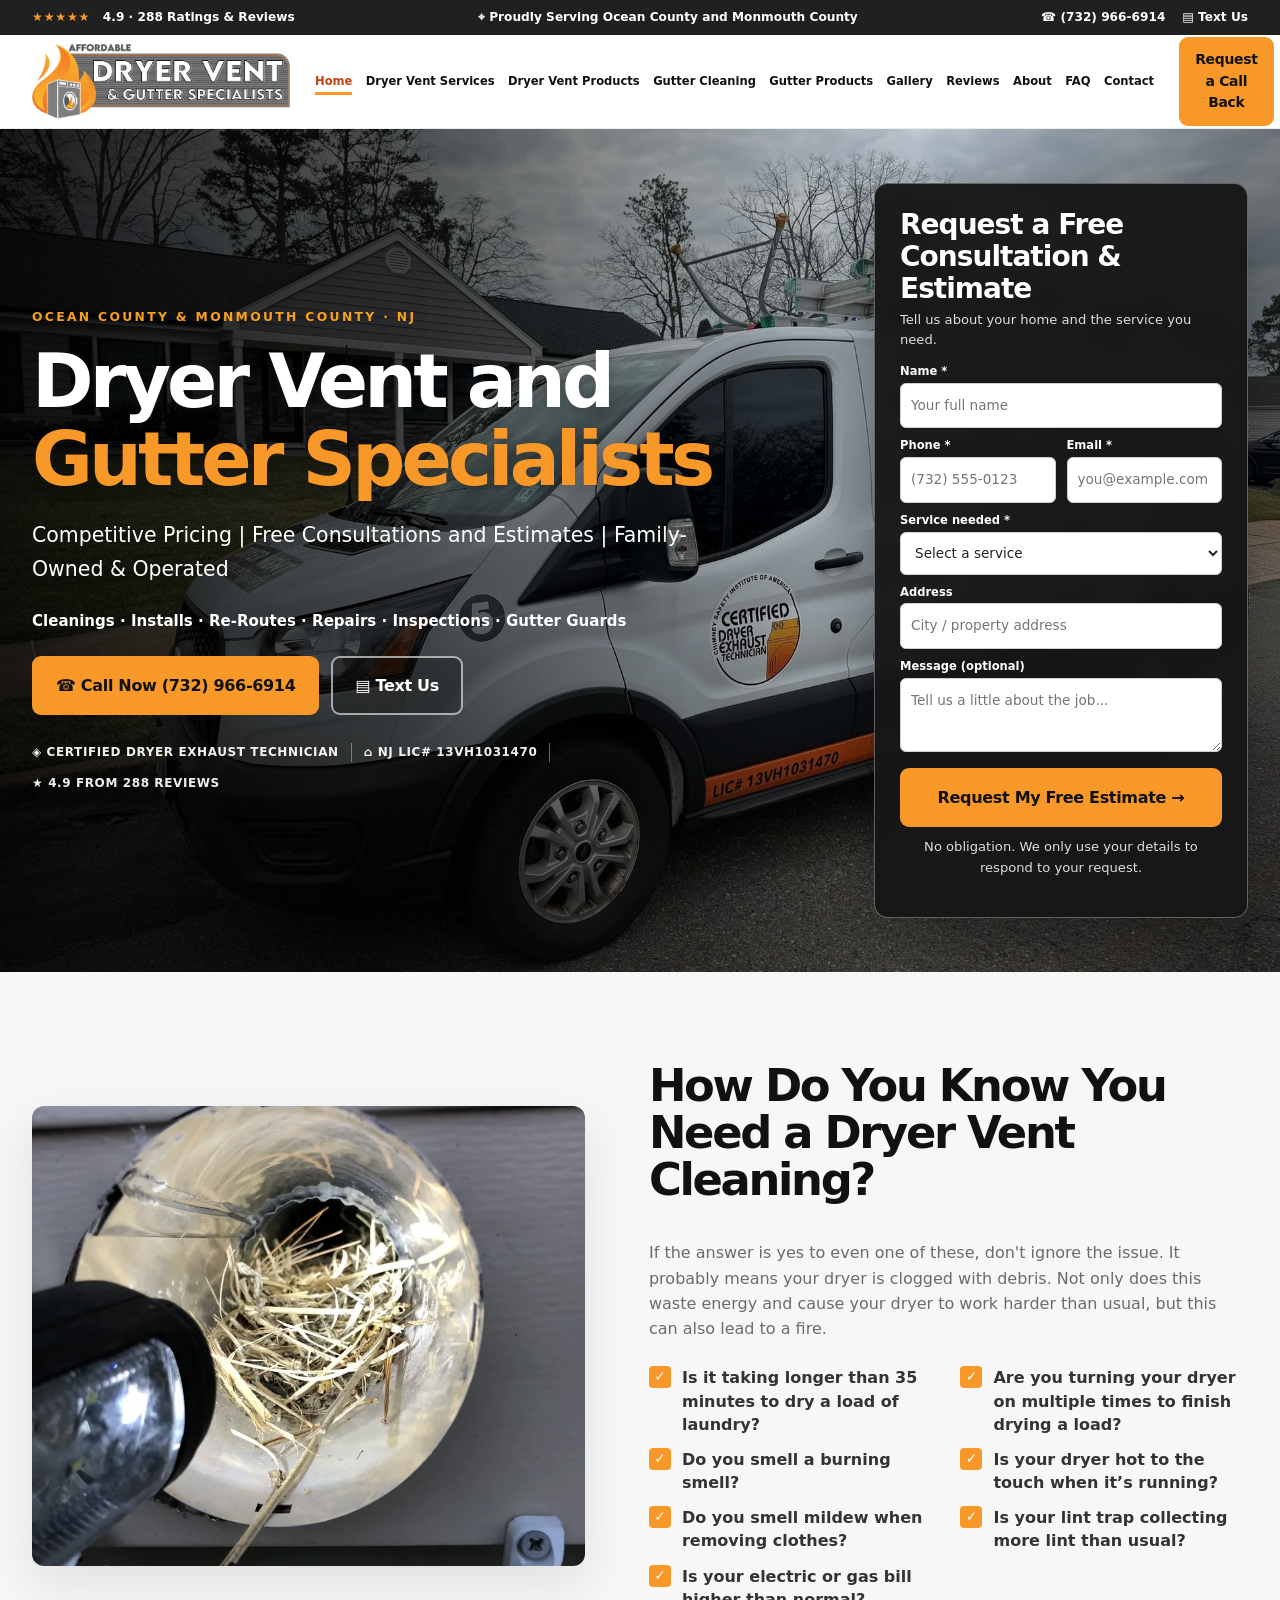
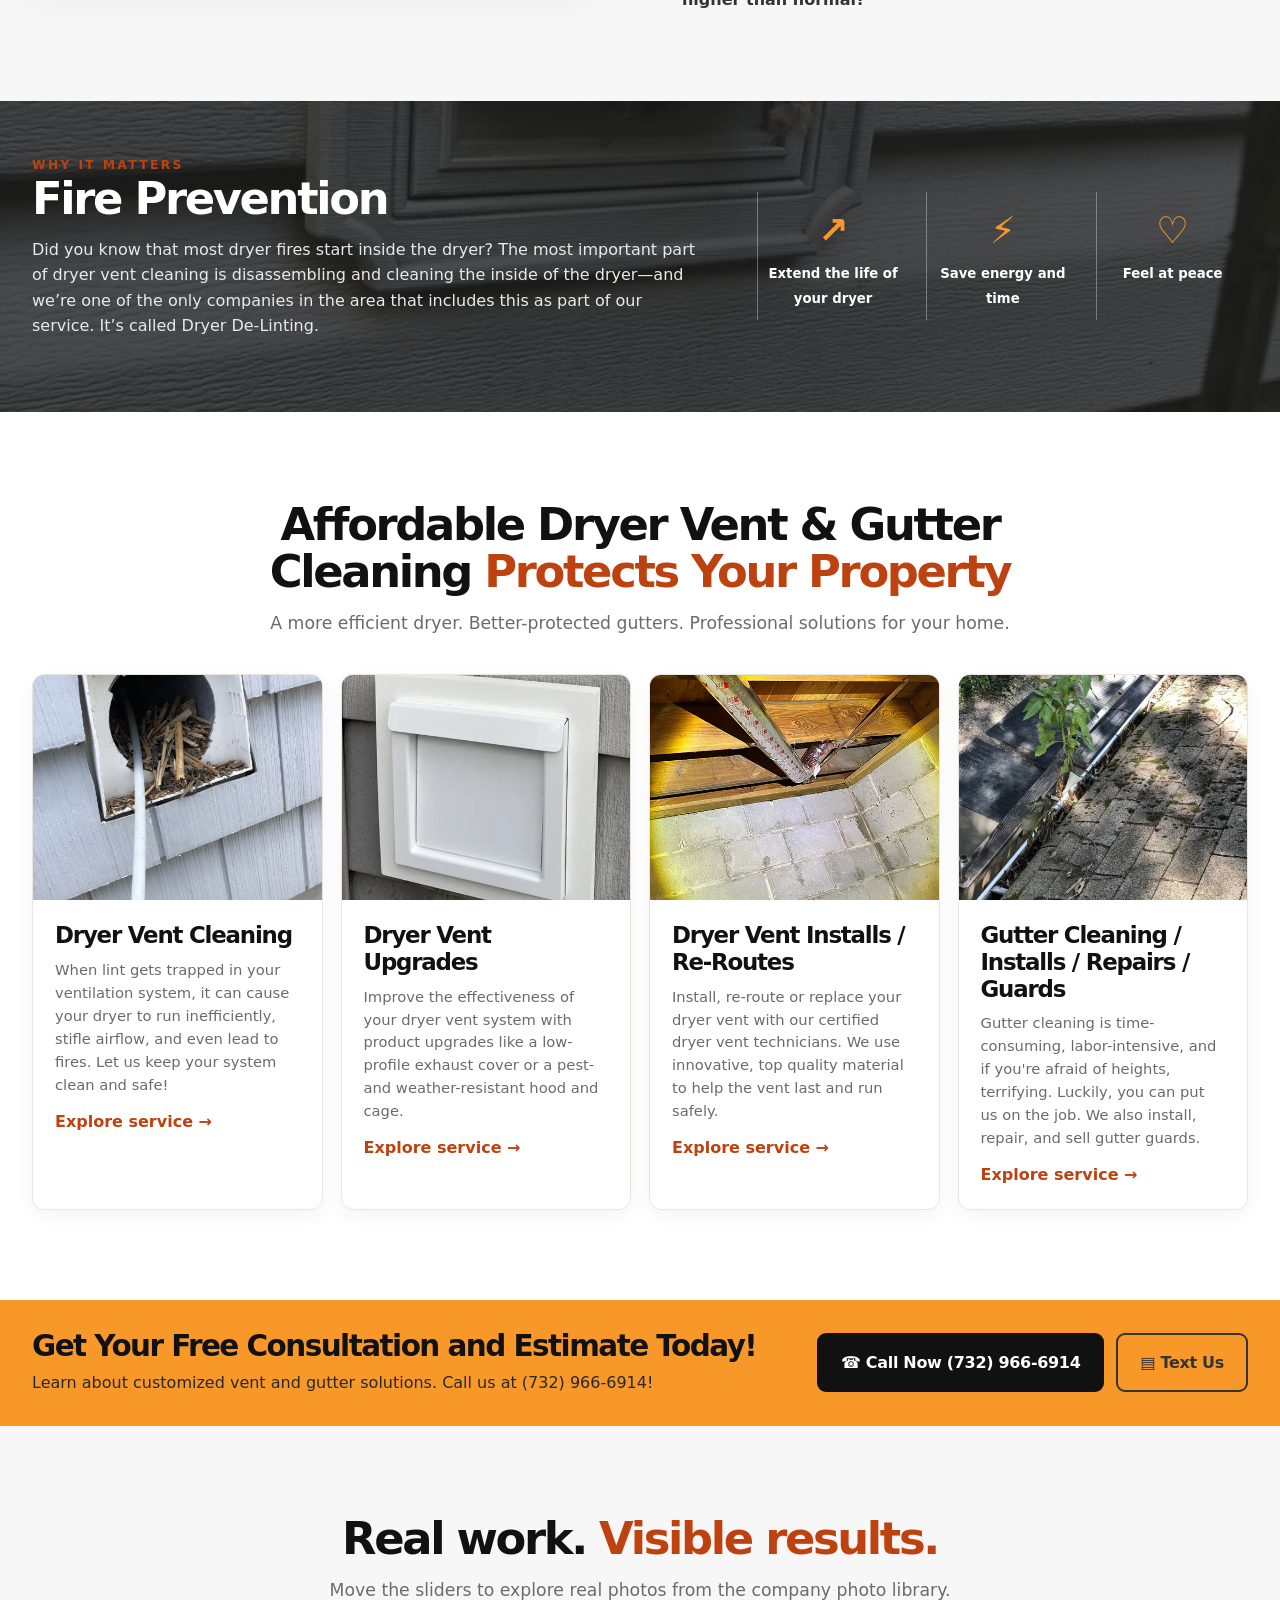
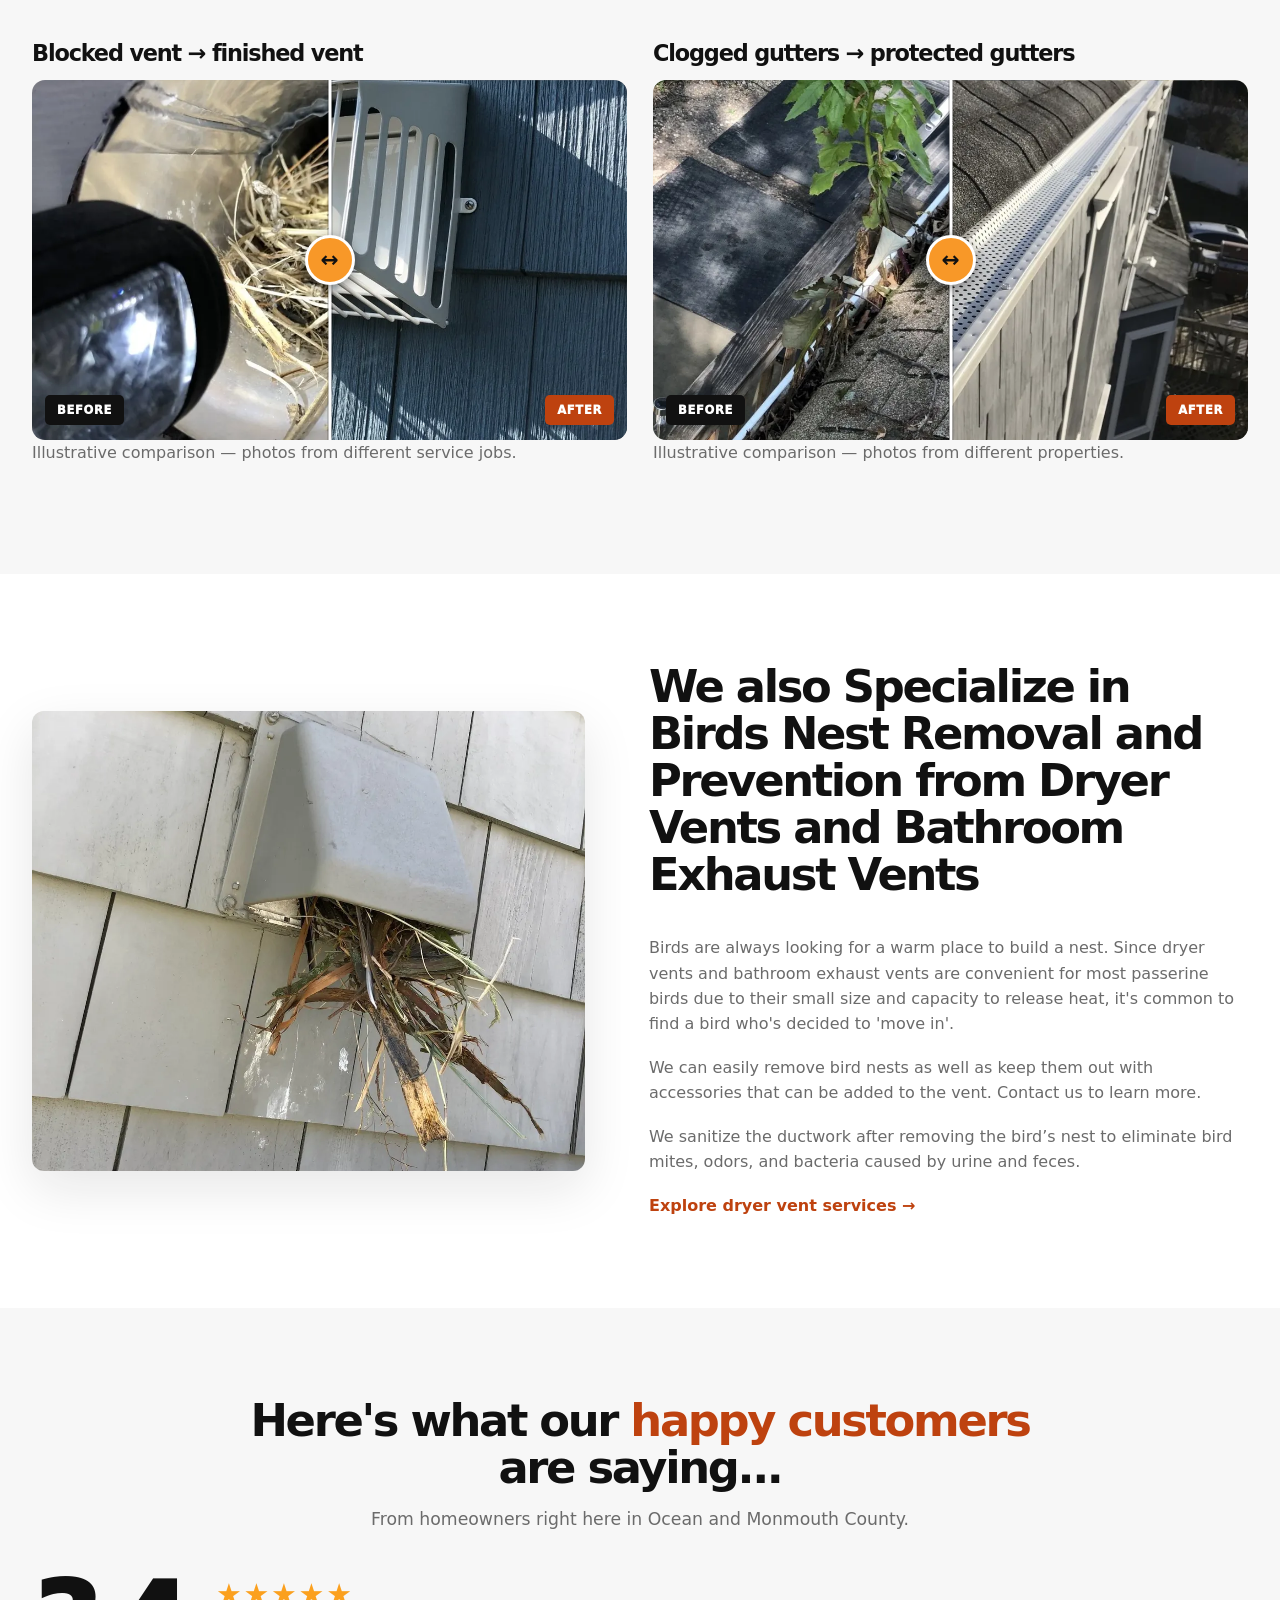
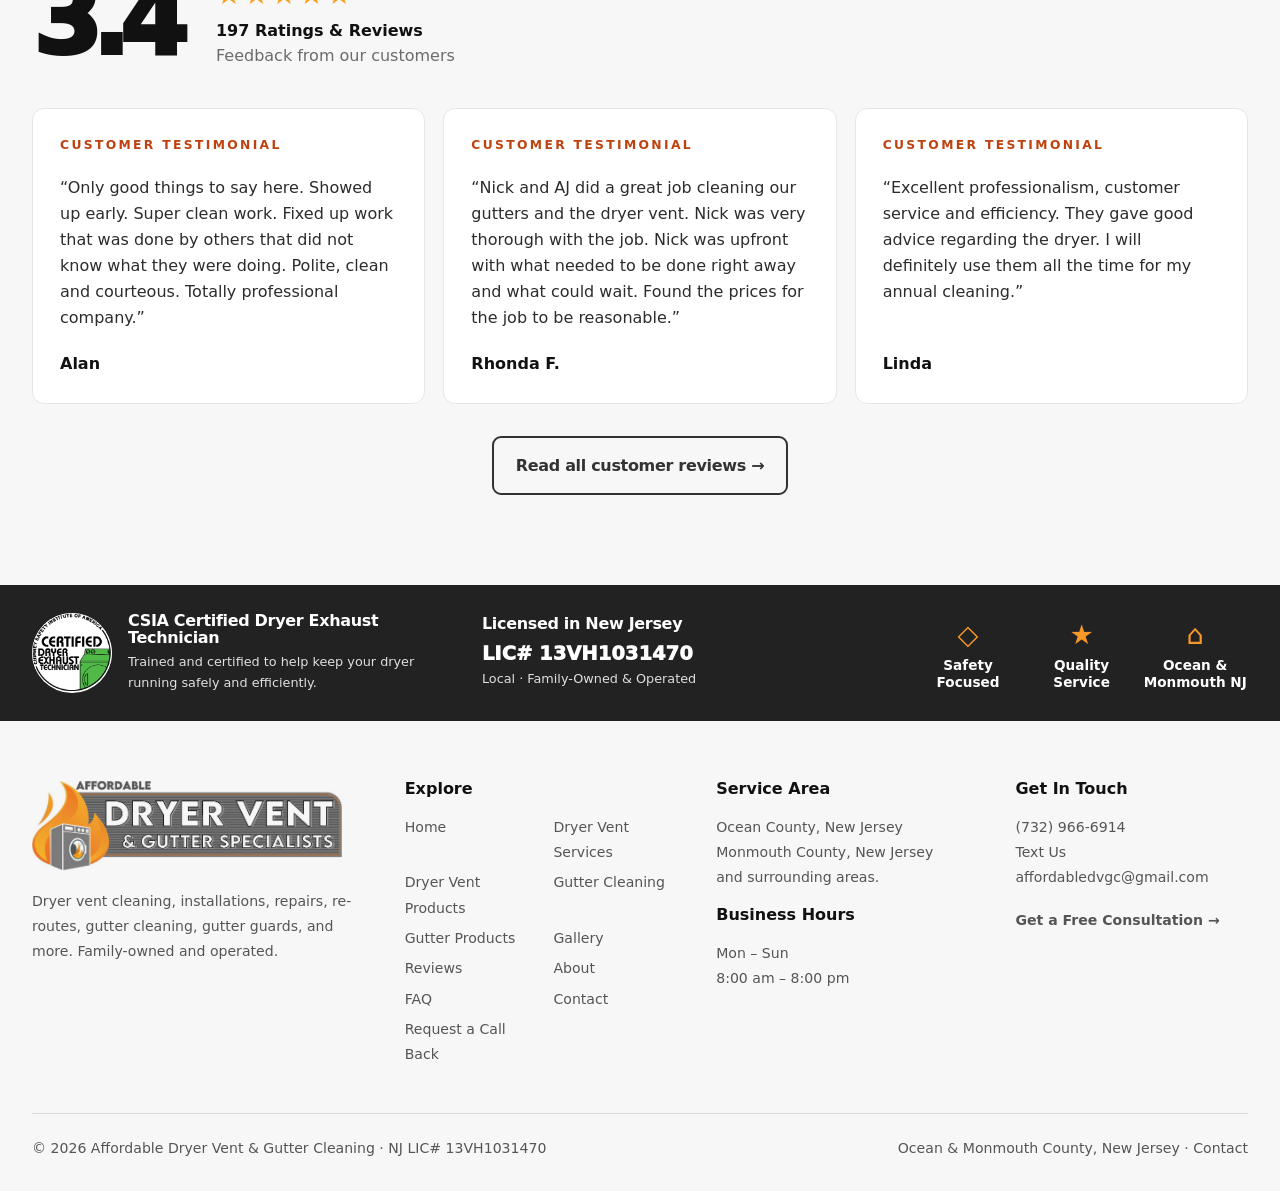
==== index.html @ 368c5426 "Preview site (noindex)" ====
<!doctype html><html lang="en"><head>
<meta name="robots" content="noindex, nofollow"><meta charset="utf-8"><meta name="viewport" content="width=device-width, initial-scale=1"><title>Dryer Vent Cleaning Toms River. Affordable Dryer Vent &amp; Gutter Cleaning</title><meta name="description" content="Dryer Vent Cleaning near Manahawkin. Affordable Dryer Vent Cleaning in Barnegat NJ. Dryer Cleaning in Toms River NJ. Clean my Dryer Vent in Freehold. Dryer vent and gutter installation and cleaning. Fire and water risk reduction. Emergencies. Call for a free consult and estimate or use our online form."><link rel="canonical" href="https://www.affordabledvgc.com/"><meta property="og:type" content="website"><meta property="og:title" content="Dryer Vent Cleaning Toms River. Affordable Dryer Vent &amp; Gutter Cleaning"><meta property="og:description" content="Dryer Vent Cleaning near Manahawkin. Affordable Dryer Vent Cleaning in Barnegat NJ. Dryer Cleaning in Toms River NJ. Clean my Dryer Vent in Freehold. Dryer vent and gutter installation and cleaning. Fire and water risk reduction. Emergencies. Call for a free consult and estimate or use our online form."><meta property="og:url" content="https://www.affordabledvgc.com/"><meta property="og:image" content="https://www.affordabledvgc.com/images/van-new-wrap-home-hero.webp"><meta name="twitter:card" content="summary_large_image"><meta name="google-site-verification" content="2fdBZTnhOkYaPpAkXMheePTxEm8ZKxqfasDOxdawYn4"><script type="application/ld+json">{"@context":"https://schema.org","@type":"LocalBusiness","@id":"https://www.affordabledvgc.com/#business","name":"Affordable Dryer Vent & Gutter Cleaning","url":"https://www.affordabledvgc.com/","image":"https://www.affordabledvgc.com/images/van-new-wrap-home-hero.webp","telephone":"+1-732-966-6914","email":"affordabledvgc@gmail.com","priceRange":"Call for an estimate","areaServed":[{"@type":"AdministrativeArea","name":"Ocean County, New Jersey"},{"@type":"AdministrativeArea","name":"Monmouth County, New Jersey"}],"address":{"@type":"PostalAddress","addressRegion":"NJ","addressCountry":"US"},"openingHoursSpecification":[{"@type":"OpeningHoursSpecification","dayOfWeek":["Monday","Tuesday","Wednesday","Thursday","Friday","Saturday","Sunday"],"opens":"08:00","closes":"20:00"}],"aggregateRating":{"@type":"AggregateRating","ratingValue":"4.9","reviewCount":"288","bestRating":"5"},"hasCredential":{"@type":"EducationalOccupationalCredential","credentialCategory":"CSIA Certified Dryer Exhaust Technician"},"identifier":"NJ LIC# 13VH1031470"}</script><link rel="icon" href="images/favicon.ico"><link rel="stylesheet" href="assets/site.css"><script src="assets/site.js" defer></script></head><body><a class="skip" href="#main">Skip to main content</a><div class="topbar"><div class="wrap topbar-inner"><div><span class="stars" aria-hidden="true">★★★★★</span> &nbsp; 4.9 <span> · </span> 288 Ratings & Reviews</div><div class="top-area">⌖ Proudly Serving Ocean County and Monmouth County</div><div><a href="tel:+17329666914">☎ (732) 966-6914</a> &nbsp;&nbsp; <a href="sms:+17329666914">▤ Text Us</a></div></div></div><header class="header"><div class="wrap header-inner"><a class="brand" data-slug="/" href="index.html" aria-label="Affordable Dryer Vent and Gutter Specialists home"><img class="" src="images/logo.jpg" alt="Affordable Dryer Vent and Gutter Specialists logo" loading="eager" decoding="async" style="object-position:center"></a><button class="menu-toggle" aria-label="Open navigation" aria-controls="main-navigation" aria-expanded="false">☰</button><nav class="nav" id="main-navigation" aria-label="Main navigation"><a data-slug="/" href="index.html" aria-current="page">Home</a><a data-slug="/dryer-vent-services" href="dryer-vent-services/index.html">Dryer Vent Services</a><a data-slug="/dryer-vent-products" href="dryer-vent-products/index.html">Dryer Vent Products</a><a data-slug="/gutter-cleaning" href="gutter-cleaning/index.html">Gutter Cleaning</a><a data-slug="/gutter-products" href="gutter-products/index.html">Gutter Products</a><a data-slug="/gallery" href="gallery/index.html">Gallery</a><a data-slug="/reviews" href="reviews/index.html">Reviews</a><a data-slug="/about" href="about/index.html">About</a><a data-slug="/frequently-asked-questions" href="frequently-asked-questions/index.html">FAQ</a><a data-slug="/contact" href="contact/index.html">Contact</a></nav><div class="header-action"><a class="btn btn-primary btn-sm" data-slug="/request-callback-form" href="request-callback-form/index.html">Request a Call Back</a></div></div></header><main id="main"><section class="hero"><img class="hero-image" src="images/van-new-wrap-home-hero.webp" alt="Dryer Vent and Gutter Specialists — Affordable Dryer Vent and Gutter Specialists" loading="eager" decoding="async" style="object-position:center 57%"><div class="wrap hero-inner "><div class="hero-copy"><div class="eyebrow">Ocean County &amp; Monmouth County · NJ</div><h1>Dryer Vent and <span class="orange">Gutter Specialists</span></h1><p class="lead">Competitive Pricing | Free Consultations and Estimates | Family-Owned &amp; Operated</p><p class=hero-kicker>Cleanings · Installs · Re-Routes · Repairs · Inspections · Gutter Guards</p><div class="cta-row"><a class="btn btn-primary" href="tel:+17329666914" aria-label="Call Affordable Dryer Vent and Gutter Specialists at 732 966 6914">☎ Call Now (732) 966-6914</a><a class="btn btn-outline" href="sms:+17329666914" aria-label="Text Affordable Dryer Vent and Gutter Specialists">▤ Text Us</a></div><div class="hero-credential"><span>◈ Certified Dryer Exhaust Technician</span><span>⌂ NJ LIC# 13VH1031470</span><span>★ 4.9 from 288 reviews</span></div></div><form class="quote" data-lead-form name="lead-home" method="POST" data-netlify="true" netlify-honeypot="bot-field" action="/thank-you"><h2>Request a Free Consultation &amp; Estimate</h2><p>Tell us about your home and the service you need.</p><input type="hidden" name="form-name" value="lead-home"><p style="display:none"><label>Leave this field blank: <input name="bot-field"></label></p><div class="formgrid"><div class="field full"><label for="home-name">Name *</label><input id="home-name" name="name" type="text" placeholder="Your full name" autocomplete="name" required></div><div class="field "><label for="home-phone">Phone *</label><input id="home-phone" name="phone" type="tel" placeholder="(732) 555-0123" autocomplete="tel" required></div><div class="field "><label for="home-email">Email *</label><input id="home-email" name="email" type="email" placeholder="you@example.com" autocomplete="email" required></div><div class="field full"><label for="home-service">Service needed *</label><select required id="home-service" name="service"><option value="">Select a service</option><option value="Dryer Vent Services">Dryer Vent Services</option><option value="Dryer Vent Products">Dryer Vent Products</option><option value="Gutter Services">Gutter Services</option><option value="Gutter Products">Gutter Products</option><option value="Other">Other</option></select></div><div class="field full"><label for="home-address">Address</label><input id="home-address" name="address" type="text" placeholder="City / property address" autocomplete="street-address"></div><div class="field full"><label for="home-message">Message (optional)</label><textarea id="home-message" name="message" placeholder="Tell us a little about the job..."></textarea></div></div><button class="btn btn-primary" data-label="Request My Free Estimate →" type="submit">Request My Free Estimate →</button><p class="form-note">No obligation. We only use your details to respond to your request.</p><div class="form-feedback" role="status" aria-live="polite"></div></form></div></section><section class="section section-alt"><div class="wrap"><div class="split photo-left"><div class="reveal"><div class="media"><img class="" src="images/Nest-in-dryer-vent_d1450_1.webp" alt="Dryer vent blocked by bird nest and lint" loading="lazy" decoding="async" style="object-position:center"></div></div><div class="copy reveal"><h2>How Do You Know You Need a Dryer Vent Cleaning?</h2><p>If the answer is yes to even one of these, don&#x27;t ignore the issue. It probably means your dryer is clogged with debris. Not only does this waste energy and cause your dryer to work harder than usual, but this can also lead to a fire.</p><ul class="check-grid"><li>Is it taking longer than 35 minutes to dry a load of laundry?</li><li>Are you turning your dryer on multiple times to finish drying a load?</li><li>Do you smell a burning smell?</li><li>Is your dryer hot to the touch when it’s running?</li><li>Do you smell mildew when removing clothes?</li><li>Is your lint trap collecting more lint than usual?</li><li>Is your electric or gas bill higher than normal?</li></ul></div></div></div></section><section class="dark-band"><img class="dark-photo" src="images/Lint-built-up-inside-dryer-housing_d1450_1.webp" alt="Lint inside dryer housing" loading="lazy" decoding="async" style="object-position:center"><div class="wrap fire-layout"><div class="reveal"><div class="eyebrow">Why it matters</div><h2>Fire Prevention</h2><p>Did you know that most dryer fires start inside the dryer? The most important part of dryer vent cleaning is disassembling and cleaning the inside of the dryer—and we’re one of the only companies in the area that includes this as part of our service. It’s called Dryer De‑Linting.</p></div><div class="benefit-chips reveal"><div><strong>↗</strong><span>Extend the life of your dryer</span></div><div><strong>⚡</strong><span>Save energy and time</span></div><div><strong>♡</strong><span>Feel at peace</span></div></div></div></section><section class="section "><div class="wrap"><div class="section-title center reveal"><h2>Affordable Dryer Vent &amp; Gutter Cleaning <span class="burnt">Protects Your Property</span></h2><p>A more efficient dryer. Better-protected gutters. Professional solutions for your home.</p></div><div class="cards "><article class="card reveal"><a class="card-photo" data-slug="/dryer-vent-services" href="dryer-vent-services/index.html" aria-label="Learn more about Dryer Vent Cleaning"><img class="" src="images/Cleaning-out-external-dryer-vent_d1450_1.webp" alt="Dryer Vent Cleaning" loading="lazy" decoding="async" style="object-position:center"></a><div class="card-body"><h3>Dryer Vent Cleaning</h3><p>When lint gets trapped in your ventilation system, it can cause your dryer to run inefficiently, stifle airflow, and even lead to fires. Let us keep your system clean and safe!</p><a class="arrow-link" data-slug="/dryer-vent-services" href="dryer-vent-services/index.html">Explore service →</a></div></article><article class="card reveal"><a class="card-photo" data-slug="/dryer-vent-products" href="dryer-vent-products/index.html" aria-label="Learn more about Dryer Vent Upgrades"><img class="" src="images/dryer-vent-upgrades-01.webp" alt="Dryer Vent Upgrades" loading="lazy" decoding="async" style="object-position:center"></a><div class="card-body"><h3>Dryer Vent Upgrades</h3><p>Improve the effectiveness of your dryer vent system with product upgrades like a low-profile exhaust cover or a pest- and weather-resistant hood and cage.</p><a class="arrow-link" data-slug="/dryer-vent-products" href="dryer-vent-products/index.html">Explore service →</a></div></article><article class="card reveal"><a class="card-photo" data-slug="/dryer-vent-services" href="dryer-vent-services/index.html" aria-label="Learn more about Dryer Vent Installs / Re-Routes"><img class="" src="images/home-dryer-vent-installs-01.webp" alt="Dryer Vent Installs / Re-Routes" loading="lazy" decoding="async" style="object-position:center"></a><div class="card-body"><h3>Dryer Vent Installs / Re-Routes</h3><p>Install, re-route or replace your dryer vent with our certified dryer vent technicians. We use innovative, top quality material to help the vent last and run safely.</p><a class="arrow-link" data-slug="/dryer-vent-services" href="dryer-vent-services/index.html">Explore service →</a></div></article><article class="card reveal"><a class="card-photo" data-slug="/gutter-cleaning" href="gutter-cleaning/index.html" aria-label="Learn more about Gutter Cleaning / Installs / Repairs / Guards"><img class="" src="images/Gutters-clogged-with-leaves_d1450_1.webp" alt="Gutter Cleaning / Installs / Repairs / Guards" loading="lazy" decoding="async" style="object-position:center"></a><div class="card-body"><h3>Gutter Cleaning / Installs / Repairs / Guards</h3><p>Gutter cleaning is time-consuming, labor-intensive, and if you&#x27;re afraid of heights, terrifying. Luckily, you can put us on the job. We also install, repair, and sell gutter guards.</p><a class="arrow-link" data-slug="/gutter-cleaning" href="gutter-cleaning/index.html">Explore service →</a></div></article></div></div></section><section class="cta-band"><div class="wrap cta-inner"><div><h2>Get Your Free Consultation and Estimate Today!</h2><p>Learn about customized vent and gutter solutions. Call us at (732) 966-6914!</p></div><div class="cta-row"><a class="btn btn-dark" href="tel:+17329666914" aria-label="Call Affordable Dryer Vent and Gutter Specialists at 732 966 6914">☎ Call Now (732) 966-6914</a><a class="btn btn-outline-dark" href="sms:+17329666914" aria-label="Text Affordable Dryer Vent and Gutter Specialists">▤ Text Us</a></div></div></section><section class="section section-alt"><div class="wrap"><div class="section-title center reveal"><h2>Real work. <span class="burnt">Visible results.</span></h2><p>Move the sliders to explore real photos from the company photo library.</p></div><div class="comparison-grid"><div class="comparison reveal"><h3>Blocked vent → finished vent</h3><div class="ba" style="--position:50%"><img class="" src="images/Nest-in-dryer-vent_d1450_1.webp" alt="Before: Blocked vent → finished vent" loading="lazy" decoding="async" style="object-position:center"><div class="ba-after"><img class="" src="images/Dryer-Vent-Clean-and-Safe_d1450_1.webp" alt="After: Blocked vent → finished vent" loading="lazy" decoding="async" style="object-position:center"></div><div class="ba-line"></div><div class="ba-handle">↔</div><span class="ba-label before">BEFORE</span><span class="ba-label after">AFTER</span><input type="range" aria-label="Drag to compare before and after photographs for Blocked vent → finished vent" min="0" max="100" value="50" step="1"></div><p>Illustrative comparison — photos from different service jobs.</p></div><div class="comparison reveal"><h3>Clogged gutters → protected gutters</h3><div class="ba" style="--position:50%"><img class="" src="images/Gutters-clogged-with-leaves_d1450_1.webp" alt="Before: Clogged gutters → protected gutters" loading="lazy" decoding="async" style="object-position:center"><div class="ba-after"><img class="" src="images/gutter-covers-installed_d1450_1.webp" alt="After: Clogged gutters → protected gutters" loading="lazy" decoding="async" style="object-position:center"></div><div class="ba-line"></div><div class="ba-handle">↔</div><span class="ba-label before">BEFORE</span><span class="ba-label after">AFTER</span><input type="range" aria-label="Drag to compare before and after photographs for Clogged gutters → protected gutters" min="0" max="100" value="50" step="1"></div><p>Illustrative comparison — photos from different properties.</p></div></div></div></section><section class="section "><div class="wrap"><div class="split photo-left"><div class="reveal"><div class="media"><img class="" src="images/birds.webp" alt="Bird nest sticking out of dryer vent" loading="lazy" decoding="async" style="object-position:center"></div></div><div class="copy reveal"><h2>We also Specialize in Birds Nest Removal and Prevention from Dryer Vents and Bathroom Exhaust Vents</h2><p>Birds are always looking for a warm place to build a nest. Since dryer vents and bathroom exhaust vents are convenient for most passerine birds due to their small size and capacity to release heat, it&#x27;s common to find a bird who&#x27;s decided to &#x27;move in&#x27;.</p><p>We can easily remove bird nests as well as keep them out with accessories that can be added to the vent. Contact us to learn more.</p><p>We sanitize the ductwork after removing the bird’s nest to eliminate bird mites, odors, and bacteria caused by urine and feces.</p><a class="text-link" data-slug="/dryer-vent-services" href="dryer-vent-services/index.html">Explore dryer vent services →</a></div></div></div></section><section class="section section-alt"><div class="wrap"><div class="section-title center reveal"><h2>Here&#x27;s what our <span class="burnt">happy customers</span> are saying...</h2><p>From homeowners right here in Ocean and Monmouth County.</p></div><div class="review-intro"><div class="review-score" data-count="4.9">4.9</div><div><div class="stars" style="font-size:1.8rem">★★★★★</div><strong><span data-count="288">288</span> Ratings & Reviews</strong><p>Feedback from our customers</p></div></div><div class="review-grid"><article class="review-card reveal"><div class="eyebrow">Customer testimonial</div><blockquote>“Only good things to say here. Showed up early. Super clean work. Fixed up work that was done by others that did not know what they were doing. Polite, clean and courteous. Totally professional company.”</blockquote><footer>Alan</footer></article><article class="review-card reveal"><div class="eyebrow">Customer testimonial</div><blockquote>“Nick and AJ did a great job cleaning our gutters and the dryer vent. Nick was very thorough with the job. Nick was upfront with what needed to be done right away and what could wait. Found the prices for the job to be reasonable.”</blockquote><footer>Rhonda F.</footer></article><article class="review-card reveal"><div class="eyebrow">Customer testimonial</div><blockquote>“Excellent professionalism, customer service and efficiency. They gave good advice regarding the dryer. I will definitely use them all the time for my annual cleaning.”</blockquote><footer>Linda</footer></article></div><div style="text-align:center;margin-top:32px"><a class="btn btn-outline-dark" data-slug="/reviews" href="reviews/index.html">Read all customer reviews →</a></div></div></section></main><section class="credentials"><div class="wrap credential-inner"><div class="credential-badge"><img class="" src="images/logo-certified-badge.png" alt="CSIA Certified Dryer Exhaust Technician badge" loading="lazy" decoding="async" style="object-position:center"><div><h3>CSIA Certified Dryer Exhaust Technician</h3><p>Trained and certified to help keep your dryer running safely and efficiently.</p></div></div><div><h3>Licensed in New Jersey</h3><div class="license">LIC# 13VH1031470</div><p>Local · Family-Owned & Operated</p></div><div class="trust-trio"><div><span>◇</span><strong>Safety<br>Focused</strong></div><div><span>★</span><strong>Quality<br>Service</strong></div><div><span>⌂</span><strong>Ocean &<br>Monmouth NJ</strong></div></div></div></section><footer class="footer"><div class="wrap"><div class="footer-grid"><div><a data-slug="/" href="index.html"><img class="footer-logo" src="images/logo.jpg" alt="Affordable Dryer Vent and Gutter Specialists logo" loading="lazy" decoding="async" style="object-position:center"></a><p>Dryer vent cleaning, installations, repairs, re-routes, gutter cleaning, gutter guards, and more. Family-owned and operated.</p></div><div><h3>Explore</h3><div class="footer-links"><a class="" data-slug="/" href="index.html">Home</a><a class="" data-slug="/dryer-vent-services" href="dryer-vent-services/index.html">Dryer Vent Services</a><a class="" data-slug="/dryer-vent-products" href="dryer-vent-products/index.html">Dryer Vent Products</a><a class="" data-slug="/gutter-cleaning" href="gutter-cleaning/index.html">Gutter Cleaning</a><a class="" data-slug="/gutter-products" href="gutter-products/index.html">Gutter Products</a><a class="" data-slug="/gallery" href="gallery/index.html">Gallery</a><a class="" data-slug="/reviews" href="reviews/index.html">Reviews</a><a class="" data-slug="/about" href="about/index.html">About</a><a class="" data-slug="/frequently-asked-questions" href="frequently-asked-questions/index.html">FAQ</a><a class="" data-slug="/contact" href="contact/index.html">Contact</a><a class="" data-slug="/request-callback-form" href="request-callback-form/index.html">Request a Call Back</a></div></div><div><h3>Service Area</h3><p>Ocean County, New Jersey<br>Monmouth County, New Jersey<br>and surrounding areas.</p><h3>Business Hours</h3><p>Mon – Sun<br>8:00 am – 8:00 pm</p></div><div><h3>Get In Touch</h3><p><a href="tel:+17329666914">(732) 966-6914</a><br><a href="sms:+17329666914">Text Us</a><br><a href="mailto:affordabledvgc@gmail.com">affordabledvgc@gmail.com</a></p><a class="text-link" data-slug="/request-callback-form" href="request-callback-form/index.html">Get a Free Consultation →</a></div></div><div class="footer-bottom"><p>© 2026 Affordable Dryer Vent & Gutter Cleaning · NJ LIC# 13VH1031470</p><p>Ocean & Monmouth County, New Jersey · <a class="" data-slug="/contact" href="contact/index.html">Contact</a></p></div></div></footer></body></html>
---- assets/site.css ----
:root{--orange:#F89828;--amber:#FBA01E;--burnt:#BE420F;--ink:#111111;--charcoal:#333333;--steel:#6B6B6B;--white:#fff;--paper:#F7F7F7;--line:#e9e6e2;--content:1260px;--radius:14px;--shadow:0 18px 52px rgba(17,17,17,.10)}
*{box-sizing:border-box}html{scroll-behavior:smooth}body{margin:0;color:var(--ink);background:white;font:16px/1.58 system-ui,-apple-system,'Segoe UI',Arial,sans-serif;-webkit-font-smoothing:antialiased}img{display:block;max-width:100%;height:auto}a{color:inherit;text-decoration:none}button,input,textarea,select{font:inherit}button{cursor:pointer}button:focus-visible,a:focus-visible,input:focus-visible,select:focus-visible,textarea:focus-visible,summary:focus-visible{outline:3px solid var(--orange);outline-offset:3px}::selection{background:var(--orange);color:#111}.wrap{width:min(calc(100% - 64px),var(--content));margin-inline:auto}.eyebrow{text-transform:uppercase;letter-spacing:.19em;font-weight:900;font-size:.77rem;color:var(--burnt)}.orange{color:var(--orange)}.burnt{color:var(--burnt)}h1,h2,h3,h4,p{margin-top:0}h1,h2,h3,h4{font-weight:900;letter-spacing:-.052em;line-height:1.05}h1{font-size:clamp(3.1rem,5.8vw,6.1rem)}h2{font-size:clamp(2rem,3.5vw,3.75rem)}h3{font-size:clamp(1.25rem,1.75vw,1.7rem)}p{margin-bottom:1.15em;color:var(--steel)}.lead{font-size:clamp(1.05rem,1.65vw,1.28rem);line-height:1.65}.btn{display:inline-flex;align-items:center;justify-content:center;gap:10px;border-radius:9px;border:2px solid transparent;font-weight:900;font-size:1rem;letter-spacing:-.02em;padding:15px 22px;min-height:54px;transition:transform .2s,box-shadow .2s,background-color .2s,color .2s;white-space:normal;text-align:center}.btn:hover{transform:translateY(-3px);box-shadow:0 12px 28px #1114}.btn-primary{background:var(--orange);color:var(--ink)}.btn-primary:hover{background:var(--amber)}.btn-light{background:white;color:var(--ink)}.btn-dark{background:var(--ink);color:white}.btn-outline{color:white;border-color:#fff9;background:#1115}.btn-outline:hover{background:white;color:var(--ink)}.btn-outline-dark{border-color:var(--charcoal);background:transparent;color:var(--charcoal)}.btn-sm{font-size:.87rem;min-height:42px;padding:10px 14px}.cta-row{display:flex;align-items:center;flex-wrap:wrap;gap:12px}.text-link{display:inline-flex;align-items:center;gap:9px;color:var(--burnt);font-weight:900}.text-link:hover{text-decoration:underline}.stars{color:var(--amber);letter-spacing:.06em}.topbar{background:#202020;color:white;font-size:.76rem;font-weight:750}.topbar-inner{min-height:35px;display:flex;align-items:center;justify-content:space-between;gap:16px}.topbar a:hover{color:var(--orange)}.topbar span[aria-hidden]{color:var(--orange)}.header{position:static!important;top:auto!important;background:#fff;z-index:1;border-bottom:1px solid #ececec}.header-inner{min-height:93px;display:flex;align-items:center;gap:25px}.brand{width:258px;flex:0 0 258px;display:block}.brand img{width:100%;object-fit:contain}.nav{display:flex;flex:1;align-items:center;gap:clamp(8px,1.05vw,20px);justify-content:flex-end}.nav a{font-weight:800;font-size:clamp(.72rem,.83vw,.86rem);line-height:1.24;padding:12px 0;position:relative;white-space:nowrap}.nav a:hover,.nav a[aria-current="page"]{color:var(--burnt)}.nav a[aria-current="page"]:after{content:'';position:absolute;height:3px;left:0;right:0;bottom:6px;background:var(--orange)}.menu-toggle{display:none;border:1px solid var(--line);background:#fff;border-radius:8px;min-width:46px;min-height:46px;font-size:1.5rem}.header-action{margin-left:auto}.hero{position:relative;overflow:hidden;background:#181818;color:#fff;min-height:600px;display:flex;align-items:stretch}.hero-image,.dark-photo{position:absolute;inset:0;width:100%;height:100%;object-fit:cover;object-position:center center;z-index:0;animation:kenburns 25s ease-in-out infinite alternate}.hero:after{content:'';pointer-events:none;position:absolute;inset:0;background:linear-gradient(91deg,rgba(0,0,0,.87),rgba(0,0,0,.65) 33%,rgba(0,0,0,.12) 71%,rgba(0,0,0,.48)),linear-gradient(0deg,#1116,transparent 42%)}@keyframes kenburns{from{transform:scale(1)}to{transform:scale(1.065)}}.hero-inner{position:relative;z-index:1;display:grid;grid-template-columns:minmax(0,1fr) minmax(320px,374px);gap:clamp(30px,4vw,62px);align-items:center;min-height:600px;padding-block:54px}.hero-inner.no-form{grid-template-columns:1fr}.hero-copy{max-width:710px}.hero .eyebrow{color:var(--amber)}.hero h1{max-width:770px;margin:16px 0 20px;text-wrap:balance;text-shadow:0 3px 14px #1115}.hero-copy .lead,.hero-copy p{color:#fff}.hero-kicker{font-size:.94rem;font-weight:800;margin-bottom:22px;color:#fff}.hero-credential{display:flex;align-items:center;gap:12px;margin-top:28px;font-size:.75rem;letter-spacing:.05em;font-weight:850;text-transform:uppercase;opacity:.94;flex-wrap:wrap}.hero-credential span{padding-right:12px;border-right:1px solid #fff6}.hero-credential span:last-child{border:0}.mini-star{font-size:.9rem}.quote{background:rgba(22,22,22,.96);padding:25px;border:1px solid #ffffff52;border-radius:14px;box-shadow:0 25px 70px #0007;color:white;backdrop-filter:blur(8px)}.quote h2{font-size:1.75rem;margin:0 0 5px;line-height:1.14;letter-spacing:-.035em}.quote p{color:#dedede;font-size:.82rem;margin-bottom:14px}.formgrid{display:grid;grid-template-columns:1fr 1fr;gap:11px}.field{display:flex;flex-direction:column;gap:4px}.field.full{grid-column:1/-1}.field label{font-size:.72rem;line-height:1.2;font-weight:780;color:inherit}.field input,.field textarea,.field select{width:100%;border:1px solid #cfcfcf;background:white;border-radius:6px;padding:11px 10px;color:#222;min-height:43px;font-size:.85rem}.field textarea{min-height:74px;resize:vertical}.quote .btn{width:100%;margin-top:16px}.form-note{font-size:.69rem;text-align:center;color:#bbb;margin:10px 0 0}.form-feedback{color:#fff;font-size:.82rem;padding-top:10px}.form-feedback:empty{display:none}.form-feedback a{color:var(--orange);text-decoration:underline}.trust-mini{margin-top:12px;text-align:center;font-size:.78rem;color:#e5e5e5}.section{padding:clamp(56px,7vw,104px) 0}.section-sm{padding:50px 0}.section-alt{background:var(--paper)}.section-dark{background:#1d1d1d;color:white}.section-dark p{color:#d4d4d4}.section-title{max-width:800px;margin-bottom:37px}.section-title.center{text-align:center;margin-inline:auto}.section-title h2{margin-bottom:15px}.section-title p{font-size:1.08rem}.split{display:grid;grid-template-columns:1fr 1fr;gap:clamp(32px,5vw,80px);align-items:center}.split.photo-left{grid-template-columns:.96fr 1.04fr}.split .media{border-radius:12px;overflow:hidden;box-shadow:var(--shadow);background:var(--paper)}.split .media img{width:100%;height:460px;object-fit:cover}.split .copy>*:last-child{margin-bottom:0}.photo-caption{font-size:.76rem;color:var(--steel);margin:10px 0 0}.check-grid{display:grid;grid-template-columns:1fr 1fr;gap:12px 24px;list-style:none;padding:0;margin:25px 0}.check-grid li,.checks li{display:flex;gap:11px;align-items:flex-start;font-weight:650;color:var(--charcoal);line-height:1.45}.check-grid li::before,.checks li::before{content:'✓';font-weight:900;display:grid;place-items:center;color:white;background:var(--orange);border-radius:4px;width:22px;min-width:22px;height:22px;font-size:.86rem}.checks{padding:0;list-style:none;display:grid;gap:14px;margin:20px 0}.note{background:#fff1e7;border-left:5px solid var(--burnt);border-radius:9px;padding:18px 20px;color:var(--charcoal);font-weight:700}.feature-row{display:grid;grid-template-columns:repeat(4,1fr);gap:2px;margin:0}.feature-box{padding:29px 18px;text-align:center;background:#fff;display:flex;flex-direction:column;align-items:center;justify-content:center;gap:6px;border-right:1px solid var(--line)}.feature-box:last-child{border:0}.feature-num{font-size:2.4rem;line-height:1;font-weight:950;color:var(--orange)}.feature-box strong{font-size:.86rem;text-transform:uppercase;line-height:1.2}.feature-box small{color:var(--steel);font-size:.74rem}.feature-icon{color:var(--burnt);font-size:2rem;line-height:1.1}.cards{display:grid;grid-template-columns:repeat(4,minmax(0,1fr));gap:18px}.card{background:#fff;border:1px solid var(--line);border-radius:12px;overflow:hidden;box-shadow:0 6px 20px #1111110c;transition:transform .25s,box-shadow .25s}.card:hover{transform:translateY(-5px);box-shadow:var(--shadow)}.card-photo{position:relative;overflow:hidden;display:block}.card-photo img{width:100%;height:225px;object-fit:cover;transition:transform .65s}.card:hover .card-photo img{transform:scale(1.055)}.card-body{padding:22px}.card-body h3{font-size:1.43rem;line-height:1.16;margin-bottom:10px}.card-body p{font-size:.92rem;line-height:1.56;margin-bottom:12px}.arrow-link{margin-top:auto;color:var(--burnt);font-weight:900}.dark-band{position:relative;overflow:hidden;background:#1c1c1c;color:#fff}.dark-band>img{position:absolute;inset:0;width:100%;height:100%;object-fit:cover;opacity:.21}.dark-band .wrap{position:relative;z-index:1}.dark-band p{color:#e9e9e9}.fire-layout{display:grid;grid-template-columns:1.15fr .85fr;gap:60px;align-items:center;padding:55px 0}.fire-layout h2{margin-bottom:15px}.benefit-chips{display:grid;grid-template-columns:repeat(3,1fr);gap:18px;text-align:center}.benefit-chips div{border-left:1px solid #fff5;padding:10px}.benefit-chips strong{display:block;font-size:2.3rem;color:var(--orange)}.benefit-chips span{font-size:.83rem;font-weight:800}.cta-band{background:var(--orange);color:#111;padding:31px 0}.cta-inner{display:flex;align-items:center;justify-content:space-between;gap:28px}.cta-inner h2{font-size:clamp(1.6rem,2.3vw,2.55rem);margin:0 0 8px}.cta-inner p{color:#282828;margin:0}.cta-inner .cta-row{flex:none}.comparison-grid{display:grid;grid-template-columns:1fr 1fr;gap:26px}.comparison h3{margin-bottom:15px}.ba{--position:50%;position:relative;overflow:hidden;border-radius:13px;height:360px;background:#222;touch-action:pan-y;cursor:ew-resize;user-select:none}.ba img{width:100%;height:100%;object-fit:cover;pointer-events:none}.ba .ba-after{position:absolute;inset:0;clip-path:inset(0 0 0 var(--position))}.ba .ba-line{position:absolute;left:var(--position);top:0;bottom:0;width:3px;background:#fff;transform:translateX(-50%);pointer-events:none;box-shadow:0 0 0 1px #0004}.ba .ba-handle{position:absolute;left:var(--position);top:50%;transform:translate(-50%,-50%);width:50px;height:50px;border:3px solid white;border-radius:50%;background:var(--orange);display:grid;place-items:center;color:#111;font-size:1.35rem;font-weight:900;pointer-events:none;box-shadow:0 3px 13px #1117}.ba .ba-label{position:absolute;bottom:15px;font-weight:950;font-size:.72rem;letter-spacing:.06em;border-radius:5px;padding:6px 12px;color:white;background:#111;pointer-events:none}.ba .ba-label.before{left:13px}.ba .ba-label.after{right:13px;background:var(--burnt)}.ba input[type=range]{position:absolute;inset:0;width:100%;height:100%;margin:0;opacity:0;cursor:ew-resize;z-index:4}.ba-explain{font-size:.8rem;margin:12px 0 0;color:var(--steel)}.review-grid{display:grid;grid-template-columns:repeat(3,minmax(0,1fr));gap:18px}.review-card{padding:27px;border:1px solid var(--line);border-radius:12px;background:#fff;display:flex;flex-direction:column;min-height:235px}.review-card .stars{font-size:1.3rem}.review-card blockquote{margin:20px 0;line-height:1.62;color:#2c2c2c;flex:1}.review-card footer{font-weight:900}.review-card time{display:block;color:var(--steel);font-size:.76rem;font-weight:500;margin-top:4px}.review-score{font-size:6.2rem;line-height:1;font-weight:950;letter-spacing:-.1em;margin-right:22px}.review-intro{display:flex;align-items:center;gap:16px;margin-bottom:38px}.review-intro p{margin:0}.gallery-filters{display:flex;gap:8px;justify-content:center;flex-wrap:wrap;margin-bottom:28px}.filter{border:1px solid var(--line);padding:9px 17px;border-radius:40px;background:#fff;color:var(--ink);font-weight:850;font-size:.87rem}.filter[aria-pressed=true]{background:var(--orange);border-color:var(--orange)}.gallery-grid{display:grid;grid-template-columns:repeat(4,minmax(0,1fr));gap:14px}.gallery-item{border:0;padding:0;display:block;position:relative;height:240px;overflow:hidden;border-radius:10px;background:#eee;text-align:left}.gallery-item img{width:100%;height:100%;object-fit:cover;transition:transform .55s}.gallery-item:hover img{transform:scale(1.075)}.gallery-item>span{position:absolute;inset:auto 0 0;padding:36px 13px 12px;background:linear-gradient(transparent,#000b);color:white;font-size:.84rem;font-weight:850}.gallery-item[hidden]{display:none}.lightbox{position:fixed;z-index:1000;inset:0;background:rgba(0,0,0,.94);display:none;align-items:center;justify-content:center;flex-direction:column;padding:60px 16px 35px;color:white}.lightbox[open]{display:flex}.lightbox img{max-height:77vh;max-width:min(1050px,95vw);object-fit:contain;border-radius:7px}.lightbox button{position:absolute;right:3%;top:20px;font-size:2rem;color:#fff;background:#333;border:1px solid #aaa;border-radius:100px;width:46px;height:46px}.lightbox p{color:#fff;margin:15px 0 0}.faq-grid{display:grid;grid-template-columns:1fr 1fr;gap:25px}.faq-column details{border:1px solid var(--line);border-radius:9px;margin-bottom:9px;background:#fff;overflow:hidden}.faq-column summary{list-style:none;padding:17px 45px 17px 18px;font-weight:800;position:relative;cursor:pointer}.faq-column summary::-webkit-details-marker{display:none}.faq-column summary:after{content:'+';position:absolute;right:18px;top:10px;font-size:1.45rem;color:var(--burnt)}.faq-column details[open] summary:after{content:'–'}.faq-column details p{padding:0 18px 20px;margin:0}.credentials{background:#222;color:white;padding:28px 0}.credential-inner{display:grid;grid-template-columns:1.25fr 1.2fr 1fr;gap:34px;align-items:center}.credential-badge{display:flex;align-items:center;gap:16px}.credential-badge img{width:80px;height:80px;object-fit:contain;border-radius:50%;background:#fff;flex:none}.credentials h3{font-size:1rem;letter-spacing:-.02em;margin:0 0 6px}.credentials p{margin:0;color:#dfdfdf;font-size:.8rem}.license{font-size:1.22rem;font-weight:950}.trust-trio{display:grid;grid-template-columns:repeat(3,1fr);text-align:center;gap:8px}.trust-trio strong{display:block;font-size:.85rem;line-height:1.3}.trust-trio span{font-size:1.7rem;color:var(--orange)}.footer{background:#f7f7f7;padding:60px 0 30px}.footer-grid{display:grid;grid-template-columns:1.4fr 1.15fr 1.1fr .95fr;gap:30px}.footer-logo{width:min(310px,100%);mix-blend-mode:multiply;margin-bottom:18px}.footer h3{font-size:1rem;letter-spacing:0;margin-bottom:17px}.footer p,.footer a{font-size:.88rem;color:#555;line-height:1.8}.footer a:hover{color:var(--burnt)}.footer-links{display:grid;grid-template-columns:1fr 1fr;gap:5px 16px}.footer-links a{display:block}.footer-bottom{border-top:1px solid #d9d9d9;padding-top:22px;margin-top:45px;display:flex;justify-content:space-between;align-items:center;gap:20px;font-size:.74rem;color:var(--steel)}.footer-bottom p{margin:0}.photo-stack{display:grid;grid-template-columns:1.5fr 1fr;gap:12px;height:470px}.photo-stack img{width:100%;height:100%;object-fit:cover;border-radius:10px}.photo-stack .stack-right{display:grid;gap:12px;grid-template-rows:1fr 1fr;min-height:0}.photo-stack .stack-right img{min-height:0}.statement{font-size:clamp(1.8rem,3.2vw,3.4rem);letter-spacing:-.055em;font-weight:900;line-height:1.13}.photo-wide{border-radius:11px;width:100%;height:480px;object-fit:cover}.outline-number{font-size:clamp(4.5rem,10vw,10rem);font-weight:950;color:var(--orange);line-height:1}.product-cards{grid-template-columns:repeat(4,minmax(0,1fr))}.product-cards .card-photo img{height:205px}.product-cards .card-body p{min-height:82px}.product-cards .card-body h3{font-size:1.21rem}.pressable-card{cursor:pointer}.owner-layout{display:grid;grid-template-columns:320px 1fr;gap:45px;align-items:center}.owner-layout img{border-radius:13px;width:100%;height:360px;object-fit:cover}.owner-quote{font-size:1.17rem;color:#fff;font-weight:600;border-left:4px solid var(--orange);padding-left:18px;margin:16px 0}.service-callout{display:grid;grid-template-columns:1fr 1fr;gap:18px}.service-callout .card-body{padding:32px}.service-callout .card-photo img{height:320px}.mobile-only{display:none}.skip{position:absolute;top:-100px;left:12px;z-index:1200;background:var(--orange);color:#111;padding:12px;border-radius:5px}.skip:focus{top:9px}.reveal{opacity:1;transform:translateY(12px);transition:transform .75s ease}.reveal.is-visible{transform:none}.form-wide{max-width:760px;margin:auto;padding:32px;border-radius:14px;background:#232323;color:#fff}.form-wide h2{font-size:2rem}.service-section-title{margin:0 0 28px}.inline-quote{display:flex;gap:30px;align-items:center;justify-content:space-between;border-left:4px solid var(--orange);padding:24px;background:#f7f7f7;border-radius:7px}.inline-quote p{font-style:italic;color:var(--ink);font-size:1.12rem;margin:0}.inline-quote strong{min-width:150px}.read-more{max-height:860px;overflow:hidden;position:relative}.read-more.expanded{max-height:none}.load-more{display:block;margin:30px auto 0}.safety-tiles{display:grid;grid-template-columns:repeat(3,1fr);gap:20px}.safety-tile{background:var(--paper);padding:22px;border-radius:11px}.safety-tile strong{font-size:1.16rem;display:block;margin-bottom:7px}.safety-tile p{font-size:.91rem;margin:0}.visual-credit{position:absolute;right:10px;bottom:10px;font-size:.65rem;color:#fff;background:#111c;padding:4px 7px;border-radius:3px}
@media(max-width:1200px){.header-inner{flex-wrap:wrap;padding-block:14px}.nav{order:3;flex-basis:100%;justify-content:space-between}.header-action{margin-left:auto}.brand{width:220px;flex-basis:220px}.hero-inner{grid-template-columns:minmax(0,1fr) 340px}.cards{grid-template-columns:repeat(2,1fr)}.gallery-grid{grid-template-columns:repeat(3,1fr)}}
@media(max-width:820px){.wrap{width:min(calc(100% - 38px),var(--content))}.topbar-inner{justify-content:space-between}.topbar-inner .top-area{display:none}.header-inner{min-height:70px;flex-wrap:wrap;gap:12px;padding-block:10px}.brand{width:190px;flex:0 0 190px}.menu-toggle{display:block;margin-left:auto}.header-action{display:none}.nav{display:none;flex-direction:column;align-items:stretch;gap:0;order:5;flex-basis:100%;border-top:1px solid var(--line);padding:12px 0}.nav.is-open{display:flex}.nav a{padding:14px 8px;font-size:.95rem}.nav a[aria-current=page]:after{left:8px;right:auto;width:35px}.hero,.hero-inner{min-height:0}.hero-inner{display:flex;flex-direction:column;align-items:stretch;gap:24px;padding-block:60px}.hero-copy{max-width:100%}.hero h1{font-size:clamp(2.8rem,8.7vw,4.6rem)}.quote{max-width:590px;width:100%;align-self:center}.hero:after{background:linear-gradient(90deg,#111e,#1116),linear-gradient(0deg,#111b,transparent)}.split,.split.photo-left,.owner-layout,.service-callout{grid-template-columns:1fr}.split .media img{height:380px}.fire-layout{grid-template-columns:1fr;gap:20px}.cta-inner{flex-direction:column;align-items:flex-start}.comparison-grid,.faq-grid{grid-template-columns:1fr}.feature-row{grid-template-columns:repeat(2,1fr)}.review-grid{grid-template-columns:repeat(2,1fr)}.credential-inner{grid-template-columns:1fr 1fr}.trust-trio{grid-column:1/-1}.footer-grid{grid-template-columns:1fr 1fr}.gallery-grid{grid-template-columns:repeat(2,1fr)}.safety-tiles{grid-template-columns:1fr 1fr}.hero-image{object-position:62% center}.owner-layout img{width:min(400px,100%);height:400px}}
@media(max-width:550px){h1{font-size:2.9rem}h2{font-size:2.18rem}.wrap{width:min(calc(100% - 32px),var(--content))}.topbar{font-size:.66rem}.topbar-inner{gap:10px}.topbar-inner>*:last-child{display:none}.brand{width:168px;flex-basis:168px}.section{padding:56px 0}.section-sm{padding:38px 0}.hero-inner{padding:54px 0 35px}.hero h1{font-size:clamp(2.7rem,12vw,4rem)}.cta-row{flex-direction:column;align-items:stretch;width:100%}.cta-row .btn{width:100%}.hero-credential{gap:10px;font-size:.65rem}.hero-credential span{padding-right:6px}.formgrid{grid-template-columns:1fr}.field.full{grid-column:1}.quote{padding:22px 17px}.quote h2{font-size:1.48rem}.cards,.product-cards,.review-grid,.gallery-grid,.credential-inner,.footer-grid,.safety-tiles{grid-template-columns:1fr}.product-cards .card-body p{min-height:0}.gallery-grid{grid-template-columns:repeat(2,minmax(0,1fr));gap:8px}.gallery-item{height:172px}.gallery-item>span{font-size:.69rem;padding:27px 8px 8px}.feature-row{grid-template-columns:1fr 1fr}.feature-box{padding:20px 8px}.feature-num{font-size:1.75rem}.feature-box strong{font-size:.73rem}.check-grid{grid-template-columns:1fr}.split .media img,.photo-wide{height:280px}.ba{height:255px}.benefit-chips{gap:5px}.benefit-chips div{padding:10px 3px}.benefit-chips strong{font-size:1.65rem}.benefit-chips span{font-size:.71rem}.credential-badge{align-items:center}.footer-grid{gap:22px}.footer-bottom{flex-direction:column;align-items:flex-start}.photo-stack{height:290px}.review-intro{flex-wrap:wrap}.owner-layout img{height:340px}.inline-quote{flex-direction:column;align-items:flex-start}.inline-quote strong{min-width:0}.mobile-only{display:block}}
@media(prefers-reduced-motion:reduce){html{scroll-behavior:auto}.hero-image,.dark-photo{animation:none!important}.reveal{opacity:1;transform:none;transition:none!important}*,*::before,*::after{scroll-behavior:auto!important;transition:none!important}}
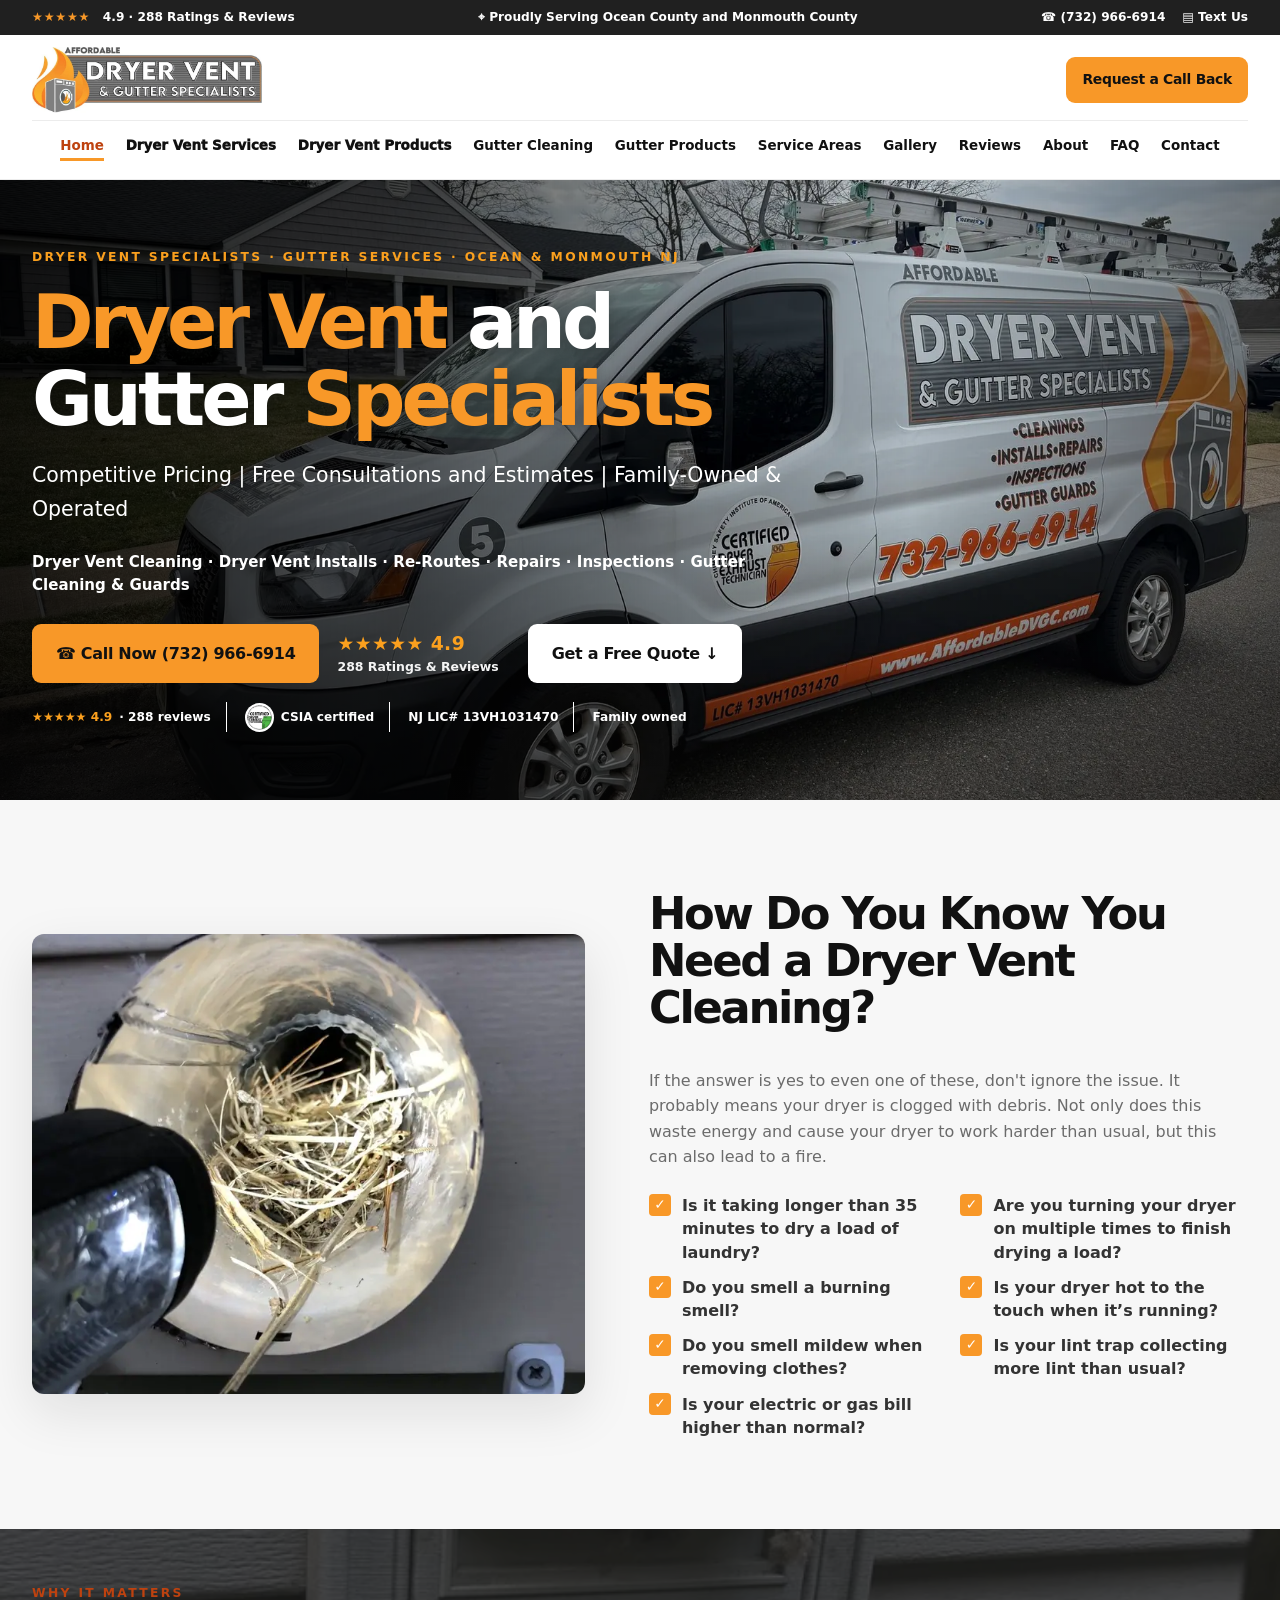
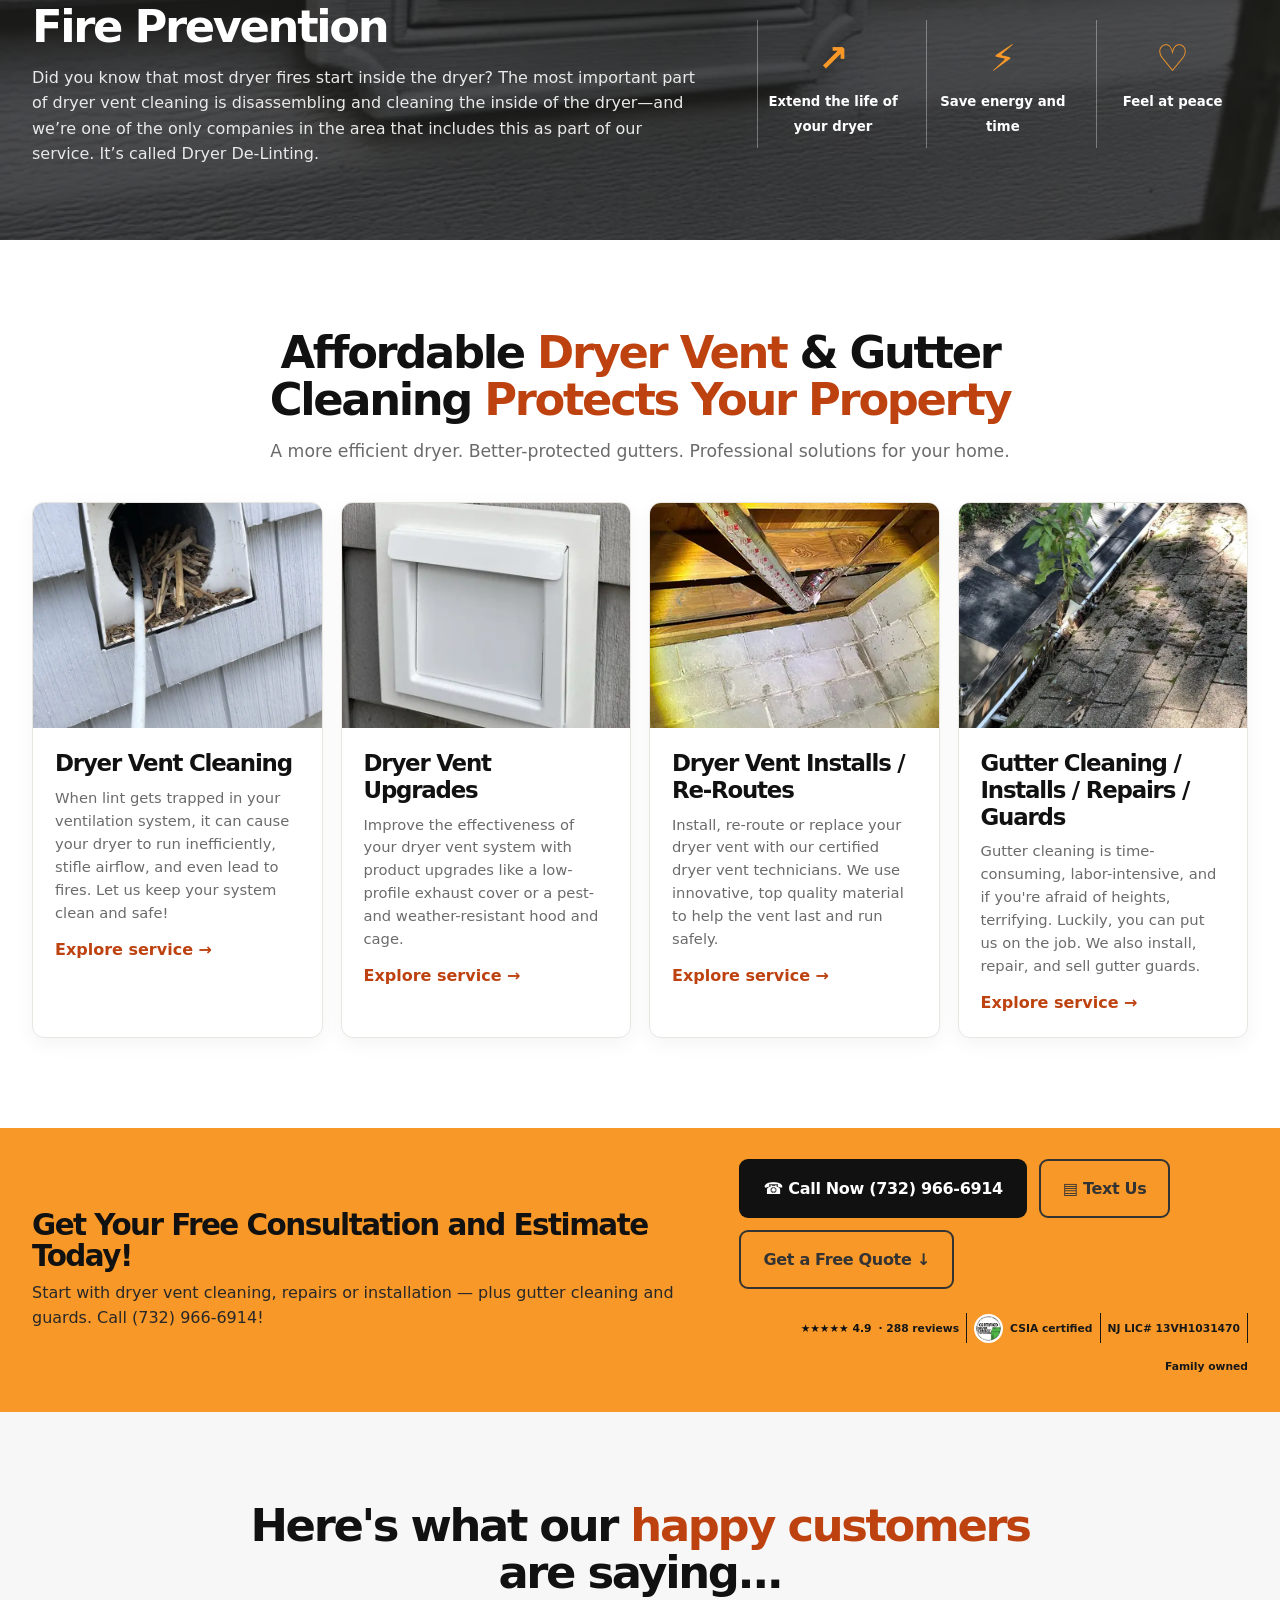
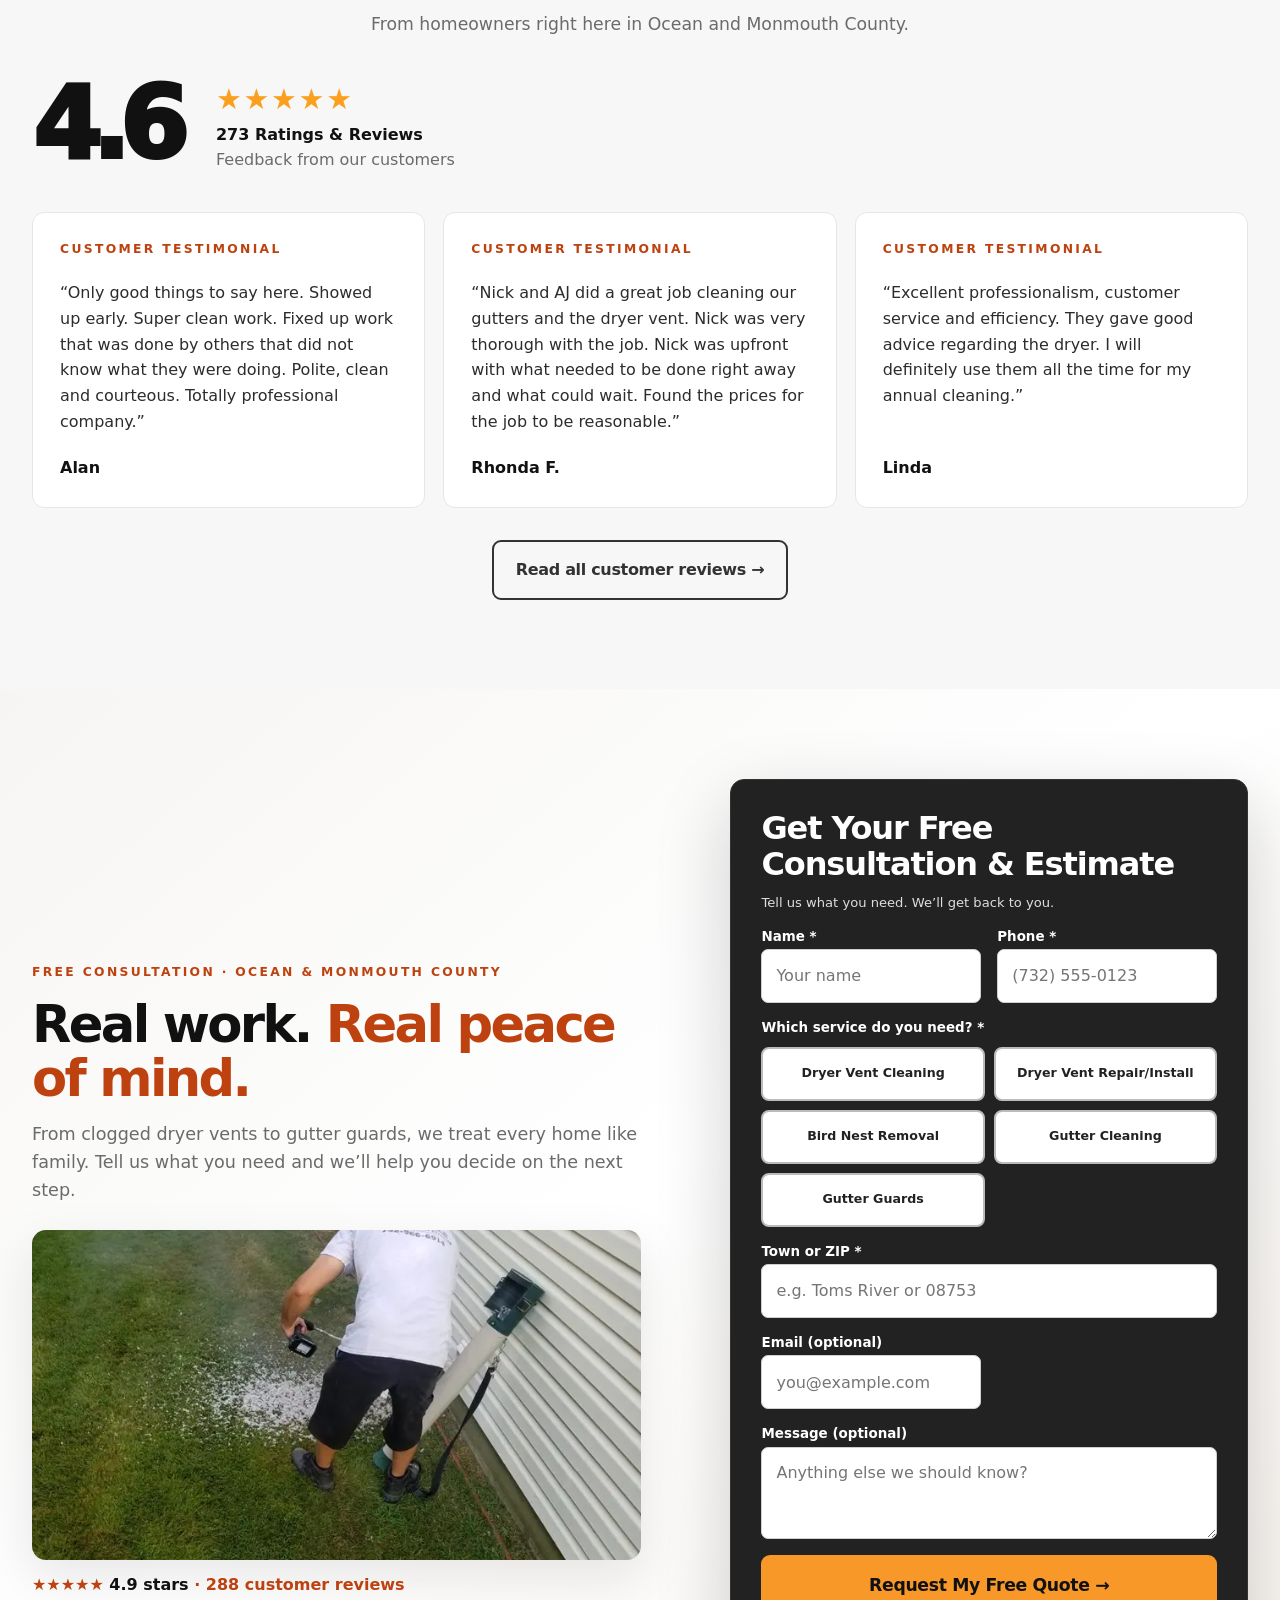
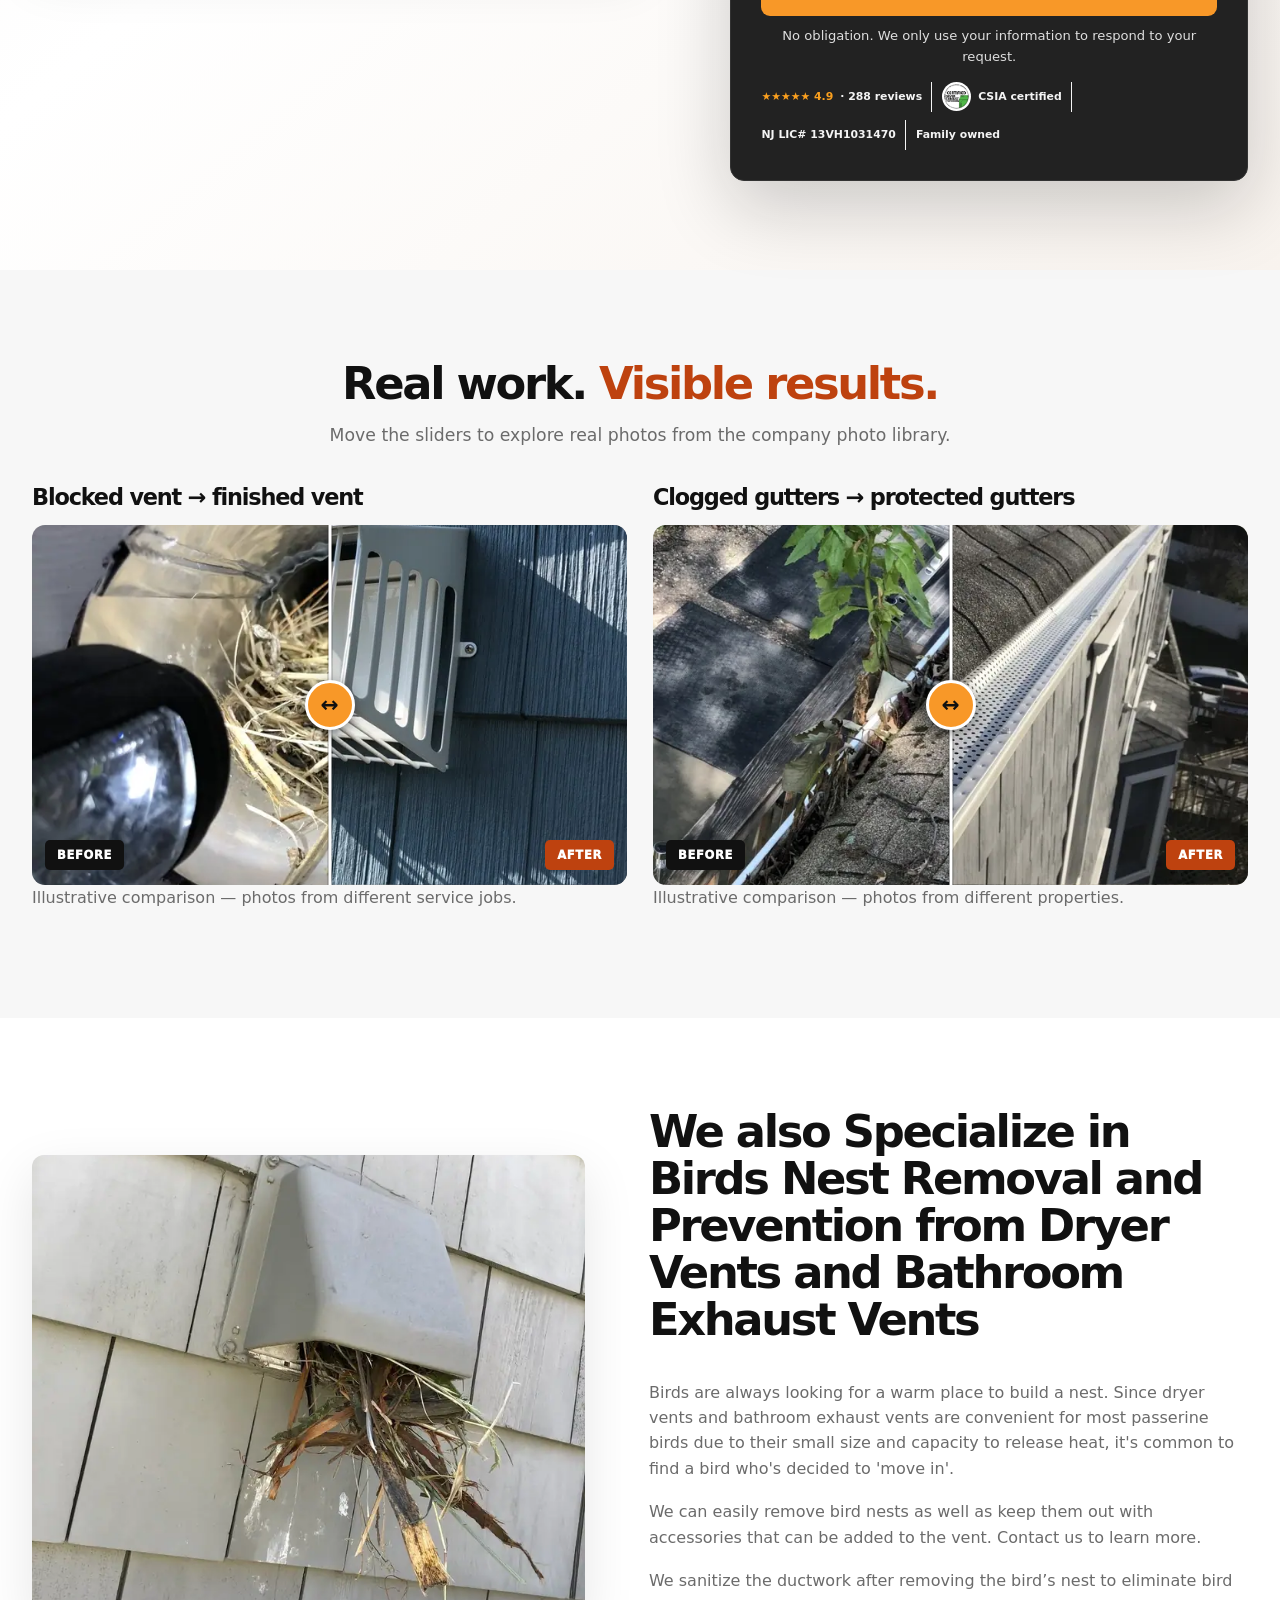
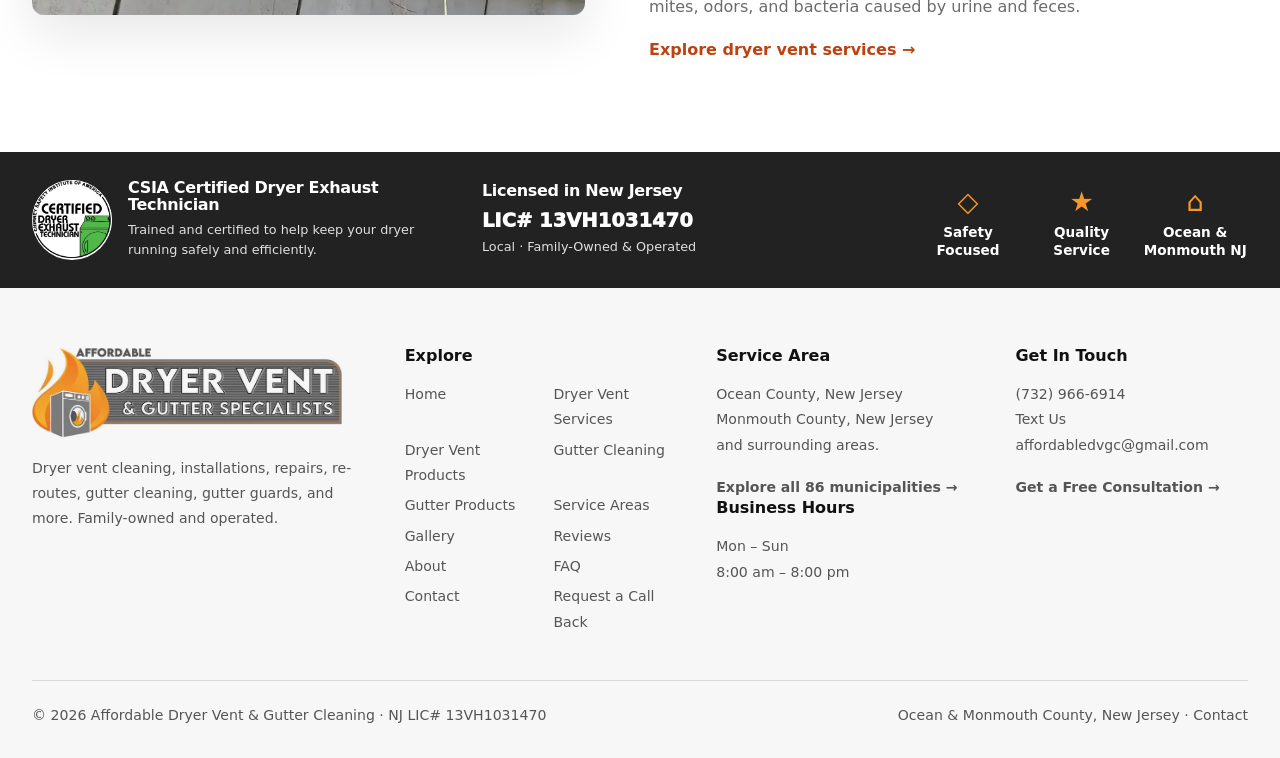
==== commit 7eb45c60: "V3 dryer-first build (noindex, notes removed)" ====
--- a/index.html
+++ b/index.html
@@ -1,2 +1,2 @@
 <!doctype html><html lang="en"><head>
-<meta name="robots" content="noindex, nofollow"><meta charset="utf-8"><meta name="viewport" content="width=device-width, initial-scale=1"><title>Dryer Vent Cleaning Toms River. Affordable Dryer Vent &amp; Gutter Cleaning</title><meta name="description" content="Dryer Vent Cleaning near Manahawkin. Affordable Dryer Vent Cleaning in Barnegat NJ. Dryer Cleaning in Toms River NJ. Clean my Dryer Vent in Freehold. Dryer vent and gutter installation and cleaning. Fire and water risk reduction. Emergencies. Call for a free consult and estimate or use our online form."><link rel="canonical" href="https://www.affordabledvgc.com/"><meta property="og:type" content="website"><meta property="og:title" content="Dryer Vent Cleaning Toms River. Affordable Dryer Vent &amp; Gutter Cleaning"><meta property="og:description" content="Dryer Vent Cleaning near Manahawkin. Affordable Dryer Vent Cleaning in Barnegat NJ. Dryer Cleaning in Toms River NJ. Clean my Dryer Vent in Freehold. Dryer vent and gutter installation and cleaning. Fire and water risk reduction. Emergencies. Call for a free consult and estimate or use our online form."><meta property="og:url" content="https://www.affordabledvgc.com/"><meta property="og:image" content="https://www.affordabledvgc.com/images/van-new-wrap-home-hero.webp"><meta name="twitter:card" content="summary_large_image"><meta name="google-site-verification" content="2fdBZTnhOkYaPpAkXMheePTxEm8ZKxqfasDOxdawYn4"><script type="application/ld+json">{"@context":"https://schema.org","@type":"LocalBusiness","@id":"https://www.affordabledvgc.com/#business","name":"Affordable Dryer Vent & Gutter Cleaning","url":"https://www.affordabledvgc.com/","image":"https://www.affordabledvgc.com/images/van-new-wrap-home-hero.webp","telephone":"+1-732-966-6914","email":"affordabledvgc@gmail.com","priceRange":"Call for an estimate","areaServed":[{"@type":"AdministrativeArea","name":"Ocean County, New Jersey"},{"@type":"AdministrativeArea","name":"Monmouth County, New Jersey"}],"address":{"@type":"PostalAddress","addressRegion":"NJ","addressCountry":"US"},"openingHoursSpecification":[{"@type":"OpeningHoursSpecification","dayOfWeek":["Monday","Tuesday","Wednesday","Thursday","Friday","Saturday","Sunday"],"opens":"08:00","closes":"20:00"}],"aggregateRating":{"@type":"AggregateRating","ratingValue":"4.9","reviewCount":"288","bestRating":"5"},"hasCredential":{"@type":"EducationalOccupationalCredential","credentialCategory":"CSIA Certified Dryer Exhaust Technician"},"identifier":"NJ LIC# 13VH1031470"}</script><link rel="icon" href="images/favicon.ico"><link rel="stylesheet" href="assets/site.css"><script src="assets/site.js" defer></script></head><body><a class="skip" href="#main">Skip to main content</a><div class="topbar"><div class="wrap topbar-inner"><div><span class="stars" aria-hidden="true">★★★★★</span> &nbsp; 4.9 <span> · </span> 288 Ratings & Reviews</div><div class="top-area">⌖ Proudly Serving Ocean County and Monmouth County</div><div><a href="tel:+17329666914">☎ (732) 966-6914</a> &nbsp;&nbsp; <a href="sms:+17329666914">▤ Text Us</a></div></div></div><header class="header"><div class="wrap header-inner"><a class="brand" data-slug="/" href="index.html" aria-label="Affordable Dryer Vent and Gutter Specialists home"><img class="" src="images/logo.jpg" alt="Affordable Dryer Vent and Gutter Specialists logo" loading="eager" decoding="async" style="object-position:center"></a><button class="menu-toggle" aria-label="Open navigation" aria-controls="main-navigation" aria-expanded="false">☰</button><nav class="nav" id="main-navigation" aria-label="Main navigation"><a data-slug="/" href="index.html" aria-current="page">Home</a><a data-slug="/dryer-vent-services" href="dryer-vent-services/index.html">Dryer Vent Services</a><a data-slug="/dryer-vent-products" href="dryer-vent-products/index.html">Dryer Vent Products</a><a data-slug="/gutter-cleaning" href="gutter-cleaning/index.html">Gutter Cleaning</a><a data-slug="/gutter-products" href="gutter-products/index.html">Gutter Products</a><a data-slug="/gallery" href="gallery/index.html">Gallery</a><a data-slug="/reviews" href="reviews/index.html">Reviews</a><a data-slug="/about" href="about/index.html">About</a><a data-slug="/frequently-asked-questions" href="frequently-asked-questions/index.html">FAQ</a><a data-slug="/contact" href="contact/index.html">Contact</a></nav><div class="header-action"><a class="btn btn-primary btn-sm" data-slug="/request-callback-form" href="request-callback-form/index.html">Request a Call Back</a></div></div></header><main id="main"><section class="hero"><img class="hero-image" src="images/van-new-wrap-home-hero.webp" alt="Dryer Vent and Gutter Specialists — Affordable Dryer Vent and Gutter Specialists" loading="eager" decoding="async" style="object-position:center 57%"><div class="wrap hero-inner "><div class="hero-copy"><div class="eyebrow">Ocean County &amp; Monmouth County · NJ</div><h1>Dryer Vent and <span class="orange">Gutter Specialists</span></h1><p class="lead">Competitive Pricing | Free Consultations and Estimates | Family-Owned &amp; Operated</p><p class=hero-kicker>Cleanings · Installs · Re-Routes · Repairs · Inspections · Gutter Guards</p><div class="cta-row"><a class="btn btn-primary" href="tel:+17329666914" aria-label="Call Affordable Dryer Vent and Gutter Specialists at 732 966 6914">☎ Call Now (732) 966-6914</a><a class="btn btn-outline" href="sms:+17329666914" aria-label="Text Affordable Dryer Vent and Gutter Specialists">▤ Text Us</a></div><div class="hero-credential"><span>◈ Certified Dryer Exhaust Technician</span><span>⌂ NJ LIC# 13VH1031470</span><span>★ 4.9 from 288 reviews</span></div></div><form class="quote" data-lead-form name="lead-home" method="POST" data-netlify="true" netlify-honeypot="bot-field" action="/thank-you"><h2>Request a Free Consultation &amp; Estimate</h2><p>Tell us about your home and the service you need.</p><input type="hidden" name="form-name" value="lead-home"><p style="display:none"><label>Leave this field blank: <input name="bot-field"></label></p><div class="formgrid"><div class="field full"><label for="home-name">Name *</label><input id="home-name" name="name" type="text" placeholder="Your full name" autocomplete="name" required></div><div class="field "><label for="home-phone">Phone *</label><input id="home-phone" name="phone" type="tel" placeholder="(732) 555-0123" autocomplete="tel" required></div><div class="field "><label for="home-email">Email *</label><input id="home-email" name="email" type="email" placeholder="you@example.com" autocomplete="email" required></div><div class="field full"><label for="home-service">Service needed *</label><select required id="home-service" name="service"><option value="">Select a service</option><option value="Dryer Vent Services">Dryer Vent Services</option><option value="Dryer Vent Products">Dryer Vent Products</option><option value="Gutter Services">Gutter Services</option><option value="Gutter Products">Gutter Products</option><option value="Other">Other</option></select></div><div class="field full"><label for="home-address">Address</label><input id="home-address" name="address" type="text" placeholder="City / property address" autocomplete="street-address"></div><div class="field full"><label for="home-message">Message (optional)</label><textarea id="home-message" name="message" placeholder="Tell us a little about the job..."></textarea></div></div><button class="btn btn-primary" data-label="Request My Free Estimate →" type="submit">Request My Free Estimate →</button><p class="form-note">No obligation. We only use your details to respond to your request.</p><div class="form-feedback" role="status" aria-live="polite"></div></form></div></section><section class="section section-alt"><div class="wrap"><div class="split photo-left"><div class="reveal"><div class="media"><img class="" src="images/Nest-in-dryer-vent_d1450_1.webp" alt="Dryer vent blocked by bird nest and lint" loading="lazy" decoding="async" style="object-position:center"></div></div><div class="copy reveal"><h2>How Do You Know You Need a Dryer Vent Cleaning?</h2><p>If the answer is yes to even one of these, don&#x27;t ignore the issue. It probably means your dryer is clogged with debris. Not only does this waste energy and cause your dryer to work harder than usual, but this can also lead to a fire.</p><ul class="check-grid"><li>Is it taking longer than 35 minutes to dry a load of laundry?</li><li>Are you turning your dryer on multiple times to finish drying a load?</li><li>Do you smell a burning smell?</li><li>Is your dryer hot to the touch when it’s running?</li><li>Do you smell mildew when removing clothes?</li><li>Is your lint trap collecting more lint than usual?</li><li>Is your electric or gas bill higher than normal?</li></ul></div></div></div></section><section class="dark-band"><img class="dark-photo" src="images/Lint-built-up-inside-dryer-housing_d1450_1.webp" alt="Lint inside dryer housing" loading="lazy" decoding="async" style="object-position:center"><div class="wrap fire-layout"><div class="reveal"><div class="eyebrow">Why it matters</div><h2>Fire Prevention</h2><p>Did you know that most dryer fires start inside the dryer? The most important part of dryer vent cleaning is disassembling and cleaning the inside of the dryer—and we’re one of the only companies in the area that includes this as part of our service. It’s called Dryer De‑Linting.</p></div><div class="benefit-chips reveal"><div><strong>↗</strong><span>Extend the life of your dryer</span></div><div><strong>⚡</strong><span>Save energy and time</span></div><div><strong>♡</strong><span>Feel at peace</span></div></div></div></section><section class="section "><div class="wrap"><div class="section-title center reveal"><h2>Affordable Dryer Vent &amp; Gutter Cleaning <span class="burnt">Protects Your Property</span></h2><p>A more efficient dryer. Better-protected gutters. Professional solutions for your home.</p></div><div class="cards "><article class="card reveal"><a class="card-photo" data-slug="/dryer-vent-services" href="dryer-vent-services/index.html" aria-label="Learn more about Dryer Vent Cleaning"><img class="" src="images/Cleaning-out-external-dryer-vent_d1450_1.webp" alt="Dryer Vent Cleaning" loading="lazy" decoding="async" style="object-position:center"></a><div class="card-body"><h3>Dryer Vent Cleaning</h3><p>When lint gets trapped in your ventilation system, it can cause your dryer to run inefficiently, stifle airflow, and even lead to fires. Let us keep your system clean and safe!</p><a class="arrow-link" data-slug="/dryer-vent-services" href="dryer-vent-services/index.html">Explore service →</a></div></article><article class="card reveal"><a class="card-photo" data-slug="/dryer-vent-products" href="dryer-vent-products/index.html" aria-label="Learn more about Dryer Vent Upgrades"><img class="" src="images/dryer-vent-upgrades-01.webp" alt="Dryer Vent Upgrades" loading="lazy" decoding="async" style="object-position:center"></a><div class="card-body"><h3>Dryer Vent Upgrades</h3><p>Improve the effectiveness of your dryer vent system with product upgrades like a low-profile exhaust cover or a pest- and weather-resistant hood and cage.</p><a class="arrow-link" data-slug="/dryer-vent-products" href="dryer-vent-products/index.html">Explore service →</a></div></article><article class="card reveal"><a class="card-photo" data-slug="/dryer-vent-services" href="dryer-vent-services/index.html" aria-label="Learn more about Dryer Vent Installs / Re-Routes"><img class="" src="images/home-dryer-vent-installs-01.webp" alt="Dryer Vent Installs / Re-Routes" loading="lazy" decoding="async" style="object-position:center"></a><div class="card-body"><h3>Dryer Vent Installs / Re-Routes</h3><p>Install, re-route or replace your dryer vent with our certified dryer vent technicians. We use innovative, top quality material to help the vent last and run safely.</p><a class="arrow-link" data-slug="/dryer-vent-services" href="dryer-vent-services/index.html">Explore service →</a></div></article><article class="card reveal"><a class="card-photo" data-slug="/gutter-cleaning" href="gutter-cleaning/index.html" aria-label="Learn more about Gutter Cleaning / Installs / Repairs / Guards"><img class="" src="images/Gutters-clogged-with-leaves_d1450_1.webp" alt="Gutter Cleaning / Installs / Repairs / Guards" loading="lazy" decoding="async" style="object-position:center"></a><div class="card-body"><h3>Gutter Cleaning / Installs / Repairs / Guards</h3><p>Gutter cleaning is time-consuming, labor-intensive, and if you&#x27;re afraid of heights, terrifying. Luckily, you can put us on the job. We also install, repair, and sell gutter guards.</p><a class="arrow-link" data-slug="/gutter-cleaning" href="gutter-cleaning/index.html">Explore service →</a></div></article></div></div></section><section class="cta-band"><div class="wrap cta-inner"><div><h2>Get Your Free Consultation and Estimate Today!</h2><p>Learn about customized vent and gutter solutions. Call us at (732) 966-6914!</p></div><div class="cta-row"><a class="btn btn-dark" href="tel:+17329666914" aria-label="Call Affordable Dryer Vent and Gutter Specialists at 732 966 6914">☎ Call Now (732) 966-6914</a><a class="btn btn-outline-dark" href="sms:+17329666914" aria-label="Text Affordable Dryer Vent and Gutter Specialists">▤ Text Us</a></div></div></section><section class="section section-alt"><div class="wrap"><div class="section-title center reveal"><h2>Real work. <span class="burnt">Visible results.</span></h2><p>Move the sliders to explore real photos from the company photo library.</p></div><div class="comparison-grid"><div class="comparison reveal"><h3>Blocked vent → finished vent</h3><div class="ba" style="--position:50%"><img class="" src="images/Nest-in-dryer-vent_d1450_1.webp" alt="Before: Blocked vent → finished vent" loading="lazy" decoding="async" style="object-position:center"><div class="ba-after"><img class="" src="images/Dryer-Vent-Clean-and-Safe_d1450_1.webp" alt="After: Blocked vent → finished vent" loading="lazy" decoding="async" style="object-position:center"></div><div class="ba-line"></div><div class="ba-handle">↔</div><span class="ba-label before">BEFORE</span><span class="ba-label after">AFTER</span><input type="range" aria-label="Drag to compare before and after photographs for Blocked vent → finished vent" min="0" max="100" value="50" step="1"></div><p>Illustrative comparison — photos from different service jobs.</p></div><div class="comparison reveal"><h3>Clogged gutters → protected gutters</h3><div class="ba" style="--position:50%"><img class="" src="images/Gutters-clogged-with-leaves_d1450_1.webp" alt="Before: Clogged gutters → protected gutters" loading="lazy" decoding="async" style="object-position:center"><div class="ba-after"><img class="" src="images/gutter-covers-installed_d1450_1.webp" alt="After: Clogged gutters → protected gutters" loading="lazy" decoding="async" style="object-position:center"></div><div class="ba-line"></div><div class="ba-handle">↔</div><span class="ba-label before">BEFORE</span><span class="ba-label after">AFTER</span><input type="range" aria-label="Drag to compare before and after photographs for Clogged gutters → protected gutters" min="0" max="100" value="50" step="1"></div><p>Illustrative comparison — photos from different properties.</p></div></div></div></section><section class="section "><div class="wrap"><div class="split photo-left"><div class="reveal"><div class="media"><img class="" src="images/birds.webp" alt="Bird nest sticking out of dryer vent" loading="lazy" decoding="async" style="object-position:center"></div></div><div class="copy reveal"><h2>We also Specialize in Birds Nest Removal and Prevention from Dryer Vents and Bathroom Exhaust Vents</h2><p>Birds are always looking for a warm place to build a nest. Since dryer vents and bathroom exhaust vents are convenient for most passerine birds due to their small size and capacity to release heat, it&#x27;s common to find a bird who&#x27;s decided to &#x27;move in&#x27;.</p><p>We can easily remove bird nests as well as keep them out with accessories that can be added to the vent. Contact us to learn more.</p><p>We sanitize the ductwork after removing the bird’s nest to eliminate bird mites, odors, and bacteria caused by urine and feces.</p><a class="text-link" data-slug="/dryer-vent-services" href="dryer-vent-services/index.html">Explore dryer vent services →</a></div></div></div></section><section class="section section-alt"><div class="wrap"><div class="section-title center reveal"><h2>Here&#x27;s what our <span class="burnt">happy customers</span> are saying...</h2><p>From homeowners right here in Ocean and Monmouth County.</p></div><div class="review-intro"><div class="review-score" data-count="4.9">4.9</div><div><div class="stars" style="font-size:1.8rem">★★★★★</div><strong><span data-count="288">288</span> Ratings & Reviews</strong><p>Feedback from our customers</p></div></div><div class="review-grid"><article class="review-card reveal"><div class="eyebrow">Customer testimonial</div><blockquote>“Only good things to say here. Showed up early. Super clean work. Fixed up work that was done by others that did not know what they were doing. Polite, clean and courteous. Totally professional company.”</blockquote><footer>Alan</footer></article><article class="review-card reveal"><div class="eyebrow">Customer testimonial</div><blockquote>“Nick and AJ did a great job cleaning our gutters and the dryer vent. Nick was very thorough with the job. Nick was upfront with what needed to be done right away and what could wait. Found the prices for the job to be reasonable.”</blockquote><footer>Rhonda F.</footer></article><article class="review-card reveal"><div class="eyebrow">Customer testimonial</div><blockquote>“Excellent professionalism, customer service and efficiency. They gave good advice regarding the dryer. I will definitely use them all the time for my annual cleaning.”</blockquote><footer>Linda</footer></article></div><div style="text-align:center;margin-top:32px"><a class="btn btn-outline-dark" data-slug="/reviews" href="reviews/index.html">Read all customer reviews →</a></div></div></section></main><section class="credentials"><div class="wrap credential-inner"><div class="credential-badge"><img class="" src="images/logo-certified-badge.png" alt="CSIA Certified Dryer Exhaust Technician badge" loading="lazy" decoding="async" style="object-position:center"><div><h3>CSIA Certified Dryer Exhaust Technician</h3><p>Trained and certified to help keep your dryer running safely and efficiently.</p></div></div><div><h3>Licensed in New Jersey</h3><div class="license">LIC# 13VH1031470</div><p>Local · Family-Owned & Operated</p></div><div class="trust-trio"><div><span>◇</span><strong>Safety<br>Focused</strong></div><div><span>★</span><strong>Quality<br>Service</strong></div><div><span>⌂</span><strong>Ocean &<br>Monmouth NJ</strong></div></div></div></section><footer class="footer"><div class="wrap"><div class="footer-grid"><div><a data-slug="/" href="index.html"><img class="footer-logo" src="images/logo.jpg" alt="Affordable Dryer Vent and Gutter Specialists logo" loading="lazy" decoding="async" style="object-position:center"></a><p>Dryer vent cleaning, installations, repairs, re-routes, gutter cleaning, gutter guards, and more. Family-owned and operated.</p></div><div><h3>Explore</h3><div class="footer-links"><a class="" data-slug="/" href="index.html">Home</a><a class="" data-slug="/dryer-vent-services" href="dryer-vent-services/index.html">Dryer Vent Services</a><a class="" data-slug="/dryer-vent-products" href="dryer-vent-products/index.html">Dryer Vent Products</a><a class="" data-slug="/gutter-cleaning" href="gutter-cleaning/index.html">Gutter Cleaning</a><a class="" data-slug="/gutter-products" href="gutter-products/index.html">Gutter Products</a><a class="" data-slug="/gallery" href="gallery/index.html">Gallery</a><a class="" data-slug="/reviews" href="reviews/index.html">Reviews</a><a class="" data-slug="/about" href="about/index.html">About</a><a class="" data-slug="/frequently-asked-questions" href="frequently-asked-questions/index.html">FAQ</a><a class="" data-slug="/contact" href="contact/index.html">Contact</a><a class="" data-slug="/request-callback-form" href="request-callback-form/index.html">Request a Call Back</a></div></div><div><h3>Service Area</h3><p>Ocean County, New Jersey<br>Monmouth County, New Jersey<br>and surrounding areas.</p><h3>Business Hours</h3><p>Mon – Sun<br>8:00 am – 8:00 pm</p></div><div><h3>Get In Touch</h3><p><a href="tel:+17329666914">(732) 966-6914</a><br><a href="sms:+17329666914">Text Us</a><br><a href="mailto:affordabledvgc@gmail.com">affordabledvgc@gmail.com</a></p><a class="text-link" data-slug="/request-callback-form" href="request-callback-form/index.html">Get a Free Consultation →</a></div></div><div class="footer-bottom"><p>© 2026 Affordable Dryer Vent & Gutter Cleaning · NJ LIC# 13VH1031470</p><p>Ocean & Monmouth County, New Jersey · <a class="" data-slug="/contact" href="contact/index.html">Contact</a></p></div></div></footer></body></html>+<meta name="robots" content="noindex, nofollow"><meta charset="utf-8"><meta name="viewport" content="width=device-width, initial-scale=1"><title>Dryer Vent Cleaning Toms River. Affordable Dryer Vent &amp; Gutter Cleaning</title><meta name="description" content="Dryer Vent Cleaning near Manahawkin. Affordable Dryer Vent Cleaning in Barnegat NJ. Dryer Cleaning in Toms River NJ. Clean my Dryer Vent in Freehold. Dryer vent and gutter installation and cleaning. Fire and water risk reduction. Emergencies. Call for a free consult and estimate or use our online form."><link rel="canonical" href="https://www.affordabledvgc.com/"><meta property="og:type" content="website"><meta property="og:title" content="Dryer Vent Cleaning Toms River. Affordable Dryer Vent &amp; Gutter Cleaning"><meta property="og:description" content="Dryer Vent Cleaning near Manahawkin. Affordable Dryer Vent Cleaning in Barnegat NJ. Dryer Cleaning in Toms River NJ. Clean my Dryer Vent in Freehold. Dryer vent and gutter installation and cleaning. Fire and water risk reduction. Emergencies. Call for a free consult and estimate or use our online form."><meta property="og:url" content="https://www.affordabledvgc.com/"><meta property="og:image" content="https://www.affordabledvgc.com/images/van-new-wrap-home-hero.webp"><meta name="twitter:card" content="summary_large_image"><meta name="google-site-verification" content="2fdBZTnhOkYaPpAkXMheePTxEm8ZKxqfasDOxdawYn4"><script type="application/ld+json">{"@context":"https://schema.org","@type":"LocalBusiness","@id":"https://www.affordabledvgc.com/#business","name":"Affordable Dryer Vent & Gutter Cleaning","url":"https://www.affordabledvgc.com/","image":"https://www.affordabledvgc.com/images/van-new-wrap-home-hero.webp","telephone":"+1-732-966-6914","email":"affordabledvgc@gmail.com","priceRange":"Call for an estimate","areaServed":[{"@type":"AdministrativeArea","name":"Ocean County, New Jersey"},{"@type":"AdministrativeArea","name":"Monmouth County, New Jersey"}],"address":{"@type":"PostalAddress","addressRegion":"NJ","addressCountry":"US"},"openingHoursSpecification":[{"@type":"OpeningHoursSpecification","dayOfWeek":["Monday","Tuesday","Wednesday","Thursday","Friday","Saturday","Sunday"],"opens":"08:00","closes":"20:00"}],"aggregateRating":{"@type":"AggregateRating","ratingValue":"4.9","reviewCount":"288","bestRating":"5"},"hasCredential":{"@type":"EducationalOccupationalCredential","credentialCategory":"CSIA Certified Dryer Exhaust Technician"},"identifier":"NJ LIC# 13VH1031470"}</script><link rel="icon" href="images/favicon.ico"><link rel="preload" as="image" href="images/van-new-wrap-home-hero.webp"><link rel="stylesheet" href="assets/site.css"><script src="assets/site.js" defer></script></head><body><a class="skip" href="#main">Skip to main content</a><div class="topbar"><div class="wrap topbar-inner"><div><span aria-hidden="true" class="stars">★★★★★</span>   4.9 <span> · </span> 288 Ratings &amp; Reviews</div><div class="top-area">⌖ Proudly Serving Ocean County and Monmouth County</div><div><a href="tel:+17329666914">☎ (732) 966-6914</a>    <a href="sms:+17329666914">▤ Text Us</a></div></div></div><header class="header"><div class="wrap header-inner"><a aria-label="Affordable Dryer Vent and Gutter Specialists home" class="brand" data-slug="/" href="index.html"><img alt="Affordable Dryer Vent and Gutter Specialists logo" class="" decoding="async" height="405" loading="eager" sizes="(max-width:600px) 100vw, (max-width:1100px) 50vw, 33vw" src="images/logo.webp" srcset="images/logo-360.webp 360w, images/logo-720.webp 720w, images/logo-1200.webp 1200w" style="object-position:center" width="1399"/></a><button aria-controls="main-navigation" aria-expanded="false" aria-label="Open navigation" class="menu-toggle">☰</button><nav aria-label="Main navigation" class="nav" id="main-navigation"><a aria-current="page" class="" data-slug="/" href="index.html">Home</a><a class="nav-core" data-slug="/dryer-vent-services" href="dryer-vent-services/index.html">Dryer Vent Services</a><a class="nav-core" data-slug="/dryer-vent-products" href="dryer-vent-products/index.html">Dryer Vent Products</a><a class="" data-slug="/gutter-cleaning" href="gutter-cleaning/index.html">Gutter Cleaning</a><a class="" data-slug="/gutter-products" href="gutter-products/index.html">Gutter Products</a><a class="" data-slug="/service-areas" href="service-areas/index.html">Service Areas</a><a class="" data-slug="/gallery" href="gallery/index.html">Gallery</a><a class="" data-slug="/reviews" href="reviews/index.html">Reviews</a><a class="" data-slug="/about" href="about/index.html">About</a><a class="" data-slug="/frequently-asked-questions" href="frequently-asked-questions/index.html">FAQ</a><a class="" data-slug="/contact" href="contact/index.html">Contact</a></nav><div class="header-action"><a class="btn btn-primary btn-sm" data-slug="/request-callback-form" href="request-callback-form/index.html">Request a Call Back</a></div></div></header><main id="main"><section class="hero"><img alt="Dryer Vent and Gutter Specialists — Affordable Dryer Vent and Gutter Specialists" class="hero-image" decoding="async" fetchpriority="high" height="1440" loading="eager" sizes="100vw" src="images/van-new-wrap-home-hero.webp" srcset="images/van-new-wrap-home-hero-360.webp 360w, images/van-new-wrap-home-hero-720.webp 720w, images/van-new-wrap-home-hero-1200.webp 1200w, images/van-new-wrap-home-hero-1800.webp 1800w, images/van-new-wrap-home-hero-1920.webp 1920w" style="object-position:center 57%" width="1920"/><div class="wrap hero-inner no-form"><div class="hero-copy"><div class="eyebrow">Dryer Vent Specialists · Gutter Services · Ocean &amp; Monmouth NJ</div><h1><span class="brand-focus">Dryer Vent</span> <span class="brand-secondary">and Gutter</span> <span class="brand-focus">Specialists</span></h1><p class="lead">Competitive Pricing | Free Consultations and Estimates | Family-Owned &amp; Operated</p><p class="hero-kicker">Dryer Vent Cleaning · Dryer Vent Installs · Re-Routes · Repairs · Inspections · Gutter Cleaning &amp; Guards</p><div class="hero-cta-cluster"><a aria-label="Call Affordable Dryer Vent and Gutter Specialists at 732 966 6914" class="btn btn-primary" href="tel:+17329666914">☎ Call Now (732) 966-6914</a><div class="hero-stars"><strong>★★★★★ 4.9</strong><span>288 Ratings &amp; Reviews</span></div><a class="btn btn-light" href="#quote">Get a Free Quote ↓</a></div><div class="microtrust"><span><b>★★★★★ 4.9</b> · 288 reviews</span><span class="trust-certified"><img alt="CSIA Certified Dryer Exhaust Technician badge" height="29" loading="lazy" src="images/logo-certified-badge.webp" width="29"/> CSIA certified</span><span>NJ LIC# 13VH1031470</span><span>Family owned</span></div></div></div></section><section class="section section-alt"><div class="wrap"><div class="split photo-left"><div class="reveal"><div class="media"><img alt="Dryer vent blocked by bird nest and lint" class="" decoding="async" height="1450" loading="lazy" sizes="(max-width:600px) 100vw, (max-width:1100px) 50vw, 33vw" src="images/Nest-in-dryer-vent_d1450_1.webp" srcset="images/Nest-in-dryer-vent_d1450_1-360.webp 360w, images/Nest-in-dryer-vent_d1450_1-720.webp 720w" style="object-position:center" width="1087"/></div></div><div class="copy reveal"><h2>How Do You Know You Need a Dryer Vent Cleaning?</h2><p>If the answer is yes to even one of these, don't ignore the issue. It probably means your dryer is clogged with debris. Not only does this waste energy and cause your dryer to work harder than usual, but this can also lead to a fire.</p><ul class="check-grid"><li>Is it taking longer than 35 minutes to dry a load of laundry?</li><li>Are you turning your dryer on multiple times to finish drying a load?</li><li>Do you smell a burning smell?</li><li>Is your dryer hot to the touch when it’s running?</li><li>Do you smell mildew when removing clothes?</li><li>Is your lint trap collecting more lint than usual?</li><li>Is your electric or gas bill higher than normal?</li></ul></div></div></div></section><section class="dark-band"><img alt="Lint inside dryer housing" class="dark-photo" decoding="async" height="1450" loading="lazy" sizes="100vw" src="images/Lint-built-up-inside-dryer-housing_d1450_1.webp" srcset="images/Lint-built-up-inside-dryer-housing_d1450_1-360.webp 360w, images/Lint-built-up-inside-dryer-housing_d1450_1-720.webp 720w" style="object-position:center" width="1087"/><div class="wrap fire-layout"><div class="reveal"><div class="eyebrow">Why it matters</div><h2>Fire Prevention</h2><p>Did you know that most dryer fires start inside the dryer? The most important part of dryer vent cleaning is disassembling and cleaning the inside of the dryer—and we’re one of the only companies in the area that includes this as part of our service. It’s called Dryer De‑Linting.</p></div><div class="benefit-chips reveal"><div><strong>↗</strong><span>Extend the life of your dryer</span></div><div><strong>⚡</strong><span>Save energy and time</span></div><div><strong>♡</strong><span>Feel at peace</span></div></div></div></section><section class="section"><div class="wrap"><div class="section-title center reveal"><h2>Affordable <span class="brand-focus">Dryer Vent</span> &amp; Gutter Cleaning <span class="burnt">Protects Your Property</span></h2><p>A more efficient dryer. Better-protected gutters. Professional solutions for your home.</p></div><div class="cards"><article class="card reveal"><a aria-label="Learn more about Dryer Vent Cleaning" class="card-photo" data-slug="/dryer-vent-services" href="dryer-vent-services/index.html"><img alt="Dryer Vent Cleaning" class="" decoding="async" height="1450" loading="lazy" sizes="(max-width:600px) 100vw, (max-width:1100px) 50vw, 33vw" src="images/Cleaning-out-external-dryer-vent_d1450_1.webp" srcset="images/Cleaning-out-external-dryer-vent_d1450_1-360.webp 360w, images/Cleaning-out-external-dryer-vent_d1450_1-720.webp 720w" style="object-position:center" width="1087"/></a><div class="card-body"><h3>Dryer Vent Cleaning</h3><p>When lint gets trapped in your ventilation system, it can cause your dryer to run inefficiently, stifle airflow, and even lead to fires. Let us keep your system clean and safe!</p><a class="arrow-link" data-slug="/dryer-vent-services" href="dryer-vent-services/index.html">Explore service →</a></div></article><article class="card reveal"><a aria-label="Learn more about Dryer Vent Upgrades" class="card-photo" data-slug="/dryer-vent-products" href="dryer-vent-products/index.html"><img alt="Dryer Vent Upgrades" class="" decoding="async" height="800" loading="lazy" sizes="(max-width:600px) 100vw, (max-width:1100px) 50vw, 33vw" src="images/dryer-vent-upgrades-01.webp" srcset="images/dryer-vent-upgrades-01-360.webp 360w, images/dryer-vent-upgrades-01-720.webp 720w, images/dryer-vent-upgrades-01-1200.webp 1200w" style="object-position:center" width="1200"/></a><div class="card-body"><h3>Dryer Vent Upgrades</h3><p>Improve the effectiveness of your dryer vent system with product upgrades like a low-profile exhaust cover or a pest- and weather-resistant hood and cage.</p><a class="arrow-link" data-slug="/dryer-vent-products" href="dryer-vent-products/index.html">Explore service →</a></div></article><article class="card reveal"><a aria-label="Learn more about Dryer Vent Installs / Re-Routes" class="card-photo" data-slug="/dryer-vent-services" href="dryer-vent-services/index.html"><img alt="Dryer Vent Installs / Re-Routes" class="" decoding="async" height="565" loading="lazy" sizes="(max-width:600px) 100vw, (max-width:1100px) 50vw, 33vw" src="images/home-dryer-vent-installs-01.webp" srcset="images/home-dryer-vent-installs-01-360.webp 360w" style="object-position:center" width="565"/></a><div class="card-body"><h3>Dryer Vent Installs / Re-Routes</h3><p>Install, re-route or replace your dryer vent with our certified dryer vent technicians. We use innovative, top quality material to help the vent last and run safely.</p><a class="arrow-link" data-slug="/dryer-vent-services" href="dryer-vent-services/index.html">Explore service →</a></div></article><article class="card reveal"><a aria-label="Learn more about Gutter Cleaning / Installs / Repairs / Guards" class="card-photo" data-slug="/gutter-cleaning" href="gutter-cleaning/index.html"><img alt="Gutter Cleaning / Installs / Repairs / Guards" class="" decoding="async" height="1450" loading="lazy" sizes="(max-width:600px) 100vw, (max-width:1100px) 50vw, 33vw" src="images/Gutters-clogged-with-leaves_d1450_1.webp" srcset="images/Gutters-clogged-with-leaves_d1450_1-360.webp 360w, images/Gutters-clogged-with-leaves_d1450_1-720.webp 720w" style="object-position:center" width="1087"/></a><div class="card-body"><h3>Gutter Cleaning / Installs / Repairs / Guards</h3><p>Gutter cleaning is time-consuming, labor-intensive, and if you're afraid of heights, terrifying. Luckily, you can put us on the job. We also install, repair, and sell gutter guards.</p><a class="arrow-link" data-slug="/gutter-cleaning" href="gutter-cleaning/index.html">Explore service →</a></div></article></div></div></section><section class="cta-band"><div class="wrap cta-inner"><div><h2>Get Your Free Consultation and Estimate Today!</h2><p>Start with dryer vent cleaning, repairs or installation — plus gutter cleaning and guards. Call (732) 966-6914!</p></div><div class="action-group"><div class="cta-row"><a aria-label="Call Affordable Dryer Vent and Gutter Specialists at 732 966 6914" class="btn btn-dark" href="tel:+17329666914">☎ Call Now (732) 966-6914</a><a aria-label="Text Affordable Dryer Vent and Gutter Specialists" class="btn btn-outline-dark" href="sms:+17329666914">▤ Text Us</a><a class="btn btn-outline-dark" href="#quote">Get a Free Quote ↓</a></div><div class="microtrust"><span><b>★★★★★ 4.9</b> · 288 reviews</span><span class="trust-certified"><img alt="CSIA Certified Dryer Exhaust Technician badge" height="29" loading="lazy" src="images/logo-certified-badge.webp" width="29"/> CSIA certified</span><span>NJ LIC# 13VH1031470</span><span>Family owned</span></div></div></div></section><section class="section section-alt"><div class="wrap"><div class="section-title center reveal"><h2>Here's what our <span class="burnt">happy customers</span> are saying...</h2><p>From homeowners right here in Ocean and Monmouth County.</p></div><div class="review-intro"><div class="review-score" data-count="4.9">4.9</div><div><div class="stars" style="font-size:1.8rem">★★★★★</div><strong><span data-count="288">288</span> Ratings &amp; Reviews</strong><p>Feedback from our customers</p></div></div><div class="review-grid"><article class="review-card reveal"><div class="eyebrow">Customer testimonial</div><blockquote>“Only good things to say here. Showed up early. Super clean work. Fixed up work that was done by others that did not know what they were doing. Polite, clean and courteous. Totally professional company.”</blockquote><footer>Alan</footer></article><article class="review-card reveal"><div class="eyebrow">Customer testimonial</div><blockquote>“Nick and AJ did a great job cleaning our gutters and the dryer vent. Nick was very thorough with the job. Nick was upfront with what needed to be done right away and what could wait. Found the prices for the job to be reasonable.”</blockquote><footer>Rhonda F.</footer></article><article class="review-card reveal"><div class="eyebrow">Customer testimonial</div><blockquote>“Excellent professionalism, customer service and efficiency. They gave good advice regarding the dryer. I will definitely use them all the time for my annual cleaning.”</blockquote><footer>Linda</footer></article></div><div style="text-align:center;margin-top:32px"><a class="btn btn-outline-dark" data-slug="/reviews" href="reviews/index.html">Read all customer reviews →</a></div></div></section><section class="section quote-section" id="quote"><div class="wrap quote-layout"><div class="quote-story reveal"><div class="eyebrow">Free consultation · Ocean &amp; Monmouth County</div><h2>Real work. <span class="burnt">Real peace of mind.</span></h2><p>From clogged dryer vents to gutter guards, we treat every home like family. Tell us what you need and we’ll help you decide on the next step.</p><div class="quote-photo"><img alt="Real dryer vent cleaning performed by Affordable Dryer Vent and Gutter Specialists" class="" decoding="async" height="756" loading="lazy" sizes="(max-width:600px) 100vw, (max-width:1100px) 50vw, 33vw" src="images/Cleaning-out-the-dryer-vent_1.webp" srcset="images/Cleaning-out-the-dryer-vent_1-360.webp 360w, images/Cleaning-out-the-dryer-vent_1-720.webp 720w" style="object-position:center" width="1008"/></div><div class="quote-proof">★★★★★ <strong>4.9 stars</strong> · 288 customer reviews</div></div><form action="/thank-you" class="quote" data-lead-form="" data-netlify="true" method="POST" name="lead-home" netlify-honeypot="bot-field"><h2>Get Your Free Consultation &amp; Estimate</h2><p>Tell us what you need. We’ll get back to you.</p><input name="form-name" type="hidden" value="lead-home"/><p style="display:none"><label>Leave this field blank: <input name="bot-field"/></label></p><div class="formgrid"><div class="field"><label for="home-name">Name *</label><input autocomplete="name" id="home-name" name="name" placeholder="Your name" required="" type="text"/></div><div class="field"><label for="home-phone">Phone *</label><input autocomplete="tel" id="home-phone" name="phone" placeholder="(732) 555-0123" required="" type="tel"/></div><fieldset class="field full service-picker"><legend>Which service do you need? *</legend><div class="service-options"><label class="service-option"><input name="service" required="" type="radio" value="Dryer Vent Cleaning"/><span>Dryer Vent Cleaning</span></label><label class="service-option"><input name="service" type="radio" value="Dryer Vent Repair/Install"/><span>Dryer Vent Repair/Install</span></label><label class="service-option"><input name="service" type="radio" value="Bird Nest Removal"/><span>Bird Nest Removal</span></label><label class="service-option"><input name="service" type="radio" value="Gutter Cleaning"/><span>Gutter Cleaning</span></label><label class="service-option"><input name="service" type="radio" value="Gutter Guards"/><span>Gutter Guards</span></label></div></fieldset><div class="field full"><label for="home-town_zip">Town or ZIP *</label><input autocomplete="postal-code" id="home-town_zip" name="town_zip" placeholder="e.g. Toms River or 08753" required="" type="text"/></div><div class="field"><label for="home-email">Email (optional)</label><input autocomplete="email" id="home-email" name="email" placeholder="you@example.com" type="email"/></div><div class="field full"><label for="home-message">Message (optional)</label><textarea id="home-message" name="message" placeholder="Anything else we should know?"></textarea></div></div><button class="btn btn-primary" data-label="Request My Free Quote →" type="submit">Request My Free Quote →</button><p class="form-note">No obligation. We only use your information to respond to your request.</p><div aria-live="polite" class="form-feedback" role="status"></div><div class="microtrust"><span><b>★★★★★ 4.9</b> · 288 reviews</span><span class="trust-certified"><img alt="CSIA Certified Dryer Exhaust Technician badge" height="29" loading="lazy" src="images/logo-certified-badge.webp" width="29"/> CSIA certified</span><span>NJ LIC# 13VH1031470</span><span>Family owned</span></div></form></div></section><section class="section section-alt"><div class="wrap"><div class="section-title center reveal"><h2>Real work. <span class="burnt">Visible results.</span></h2><p>Move the sliders to explore real photos from the company photo library.</p></div><div class="comparison-grid"><div class="comparison reveal"><h3>Blocked vent → finished vent</h3><div class="ba" style="--position:50%"><img alt="Before: Blocked vent → finished vent" class="" decoding="async" height="1450" loading="lazy" sizes="(max-width:600px) 100vw, (max-width:1100px) 50vw, 33vw" src="images/Nest-in-dryer-vent_d1450_1.webp" srcset="images/Nest-in-dryer-vent_d1450_1-360.webp 360w, images/Nest-in-dryer-vent_d1450_1-720.webp 720w" style="object-position:center" width="1087"/><div class="ba-after"><img alt="After: Blocked vent → finished vent" class="" decoding="async" height="1450" loading="lazy" sizes="(max-width:600px) 100vw, (max-width:1100px) 50vw, 33vw" src="images/Dryer-Vent-Clean-and-Safe_d1450_1.webp" srcset="images/Dryer-Vent-Clean-and-Safe_d1450_1-360.webp 360w, images/Dryer-Vent-Clean-and-Safe_d1450_1-720.webp 720w" style="object-position:center" width="1087"/></div><div class="ba-line"></div><div class="ba-handle">↔</div><span class="ba-label before">BEFORE</span><span class="ba-label after">AFTER</span><input aria-label="Drag to compare before and after photographs for Blocked vent → finished vent" max="100" min="0" step="1" type="range" value="50"/></div><p>Illustrative comparison — photos from different service jobs.</p></div><div class="comparison reveal"><h3>Clogged gutters → protected gutters</h3><div class="ba" style="--position:50%"><img alt="Before: Clogged gutters → protected gutters" class="" decoding="async" height="1450" loading="lazy" sizes="(max-width:600px) 100vw, (max-width:1100px) 50vw, 33vw" src="images/Gutters-clogged-with-leaves_d1450_1.webp" srcset="images/Gutters-clogged-with-leaves_d1450_1-360.webp 360w, images/Gutters-clogged-with-leaves_d1450_1-720.webp 720w" style="object-position:center" width="1087"/><div class="ba-after"><img alt="After: Clogged gutters → protected gutters" class="" decoding="async" height="1450" loading="lazy" sizes="(max-width:600px) 100vw, (max-width:1100px) 50vw, 33vw" src="images/gutter-covers-installed_d1450_1.webp" srcset="images/gutter-covers-installed_d1450_1-360.webp 360w, images/gutter-covers-installed_d1450_1-720.webp 720w" style="object-position:center" width="1087"/></div><div class="ba-line"></div><div class="ba-handle">↔</div><span class="ba-label before">BEFORE</span><span class="ba-label after">AFTER</span><input aria-label="Drag to compare before and after photographs for Clogged gutters → protected gutters" max="100" min="0" step="1" type="range" value="50"/></div><p>Illustrative comparison — photos from different properties.</p></div></div></div></section><section class="section"><div class="wrap"><div class="split photo-left"><div class="reveal"><div class="media"><img alt="Bird nest sticking out of dryer vent" class="" decoding="async" height="2048" loading="lazy" sizes="(max-width:600px) 100vw, (max-width:1100px) 50vw, 33vw" src="images/birds.webp" srcset="images/birds-360.webp 360w, images/birds-720.webp 720w, images/birds-1200.webp 1200w" style="object-position:center" width="1536"/></div></div><div class="copy reveal"><h2>We also Specialize in Birds Nest Removal and Prevention from Dryer Vents and Bathroom Exhaust Vents</h2><p>Birds are always looking for a warm place to build a nest. Since dryer vents and bathroom exhaust vents are convenient for most passerine birds due to their small size and capacity to release heat, it's common to find a bird who's decided to 'move in'.</p><p>We can easily remove bird nests as well as keep them out with accessories that can be added to the vent. Contact us to learn more.</p><p>We sanitize the ductwork after removing the bird’s nest to eliminate bird mites, odors, and bacteria caused by urine and feces.</p><a class="text-link" data-slug="/dryer-vent-services" href="dryer-vent-services/index.html">Explore dryer vent services →</a></div></div></div></section></main><section class="credentials"><div class="wrap credential-inner"><div class="credential-badge"><img alt="CSIA Certified Dryer Exhaust Technician badge" class="" decoding="async" height="251" loading="lazy" sizes="(max-width:600px) 100vw, (max-width:1100px) 50vw, 33vw" src="images/logo-certified-badge.webp" srcset="images/logo-certified-badge.webp 250w" style="object-position:center" width="250"/><div><h3>CSIA Certified Dryer Exhaust Technician</h3><p>Trained and certified to help keep your dryer running safely and efficiently.</p></div></div><div><h3>Licensed in New Jersey</h3><div class="license">LIC# 13VH1031470</div><p>Local · Family-Owned &amp; Operated</p></div><div class="trust-trio"><div><span>◇</span><strong>Safety<br/>Focused</strong></div><div><span>★</span><strong>Quality<br/>Service</strong></div><div><span>⌂</span><strong>Ocean &amp;<br/>Monmouth NJ</strong></div></div></div></section><footer class="footer"><div class="wrap"><div class="footer-grid"><div><a data-slug="/" href="index.html"><img alt="Affordable Dryer Vent and Gutter Specialists logo" class="footer-logo" decoding="async" height="405" loading="lazy" sizes="(max-width:600px) 100vw, (max-width:1100px) 50vw, 33vw" src="images/logo.webp" srcset="images/logo-360.webp 360w, images/logo-720.webp 720w, images/logo-1200.webp 1200w" style="object-position:center" width="1399"/></a><p>Dryer vent cleaning, installations, repairs, re-routes, gutter cleaning, gutter guards, and more. Family-owned and operated.</p></div><div><h3>Explore</h3><div class="footer-links"><a class="" data-slug="/" href="index.html">Home</a><a class="" data-slug="/dryer-vent-services" href="dryer-vent-services/index.html">Dryer Vent Services</a><a class="" data-slug="/dryer-vent-products" href="dryer-vent-products/index.html">Dryer Vent Products</a><a class="" data-slug="/gutter-cleaning" href="gutter-cleaning/index.html">Gutter Cleaning</a><a class="" data-slug="/gutter-products" href="gutter-products/index.html">Gutter Products</a><a class="" data-slug="/service-areas" href="service-areas/index.html">Service Areas</a><a class="" data-slug="/gallery" href="gallery/index.html">Gallery</a><a class="" data-slug="/reviews" href="reviews/index.html">Reviews</a><a class="" data-slug="/about" href="about/index.html">About</a><a class="" data-slug="/frequently-asked-questions" href="frequently-asked-questions/index.html">FAQ</a><a class="" data-slug="/contact" href="contact/index.html">Contact</a><a class="" data-slug="/request-callback-form" href="request-callback-form/index.html">Request a Call Back</a></div></div><div><h3>Service Area</h3><p>Ocean County, New Jersey<br/>Monmouth County, New Jersey<br/>and surrounding areas.</p><a class="text-link" data-slug="/service-areas" href="service-areas/index.html">Explore all 86 municipalities →</a><h3>Business Hours</h3><p>Mon – Sun<br/>8:00 am – 8:00 pm</p></div><div><h3>Get In Touch</h3><p><a href="tel:+17329666914">(732) 966-6914</a><br/><a href="sms:+17329666914">Text Us</a><br/><a href="mailto:affordabledvgc@gmail.com">affordabledvgc@gmail.com</a></p><a class="text-link" data-slug="/request-callback-form" href="request-callback-form/index.html">Get a Free Consultation →</a></div></div><div class="footer-bottom"><p>© 2026 Affordable Dryer Vent &amp; Gutter Cleaning · NJ LIC# 13VH1031470</p><p>Ocean &amp; Monmouth County, New Jersey · <a class="" data-slug="/contact" href="contact/index.html">Contact</a></p></div></div></footer><nav aria-label="Quick contact actions" class="mobile-actions"><a class="mobile-call" href="tel:+17329666914"><span>☎ Call</span><small>(732) 966-6914</small></a><a href="sms:+17329666914">▤ Text Us</a><a class="mobile-quote" href="#quote">Free Quote ↓</a></nav></body></html>
--- a/assets/site.css
+++ b/assets/site.css
@@ -4,3 +4,134 @@
 @media(max-width:820px){.wrap{width:min(calc(100% - 38px),var(--content))}.topbar-inner{justify-content:space-between}.topbar-inner .top-area{display:none}.header-inner{min-height:70px;flex-wrap:wrap;gap:12px;padding-block:10px}.brand{width:190px;flex:0 0 190px}.menu-toggle{display:block;margin-left:auto}.header-action{display:none}.nav{display:none;flex-direction:column;align-items:stretch;gap:0;order:5;flex-basis:100%;border-top:1px solid var(--line);padding:12px 0}.nav.is-open{display:flex}.nav a{padding:14px 8px;font-size:.95rem}.nav a[aria-current=page]:after{left:8px;right:auto;width:35px}.hero,.hero-inner{min-height:0}.hero-inner{display:flex;flex-direction:column;align-items:stretch;gap:24px;padding-block:60px}.hero-copy{max-width:100%}.hero h1{font-size:clamp(2.8rem,8.7vw,4.6rem)}.quote{max-width:590px;width:100%;align-self:center}.hero:after{background:linear-gradient(90deg,#111e,#1116),linear-gradient(0deg,#111b,transparent)}.split,.split.photo-left,.owner-layout,.service-callout{grid-template-columns:1fr}.split .media img{height:380px}.fire-layout{grid-template-columns:1fr;gap:20px}.cta-inner{flex-direction:column;align-items:flex-start}.comparison-grid,.faq-grid{grid-template-columns:1fr}.feature-row{grid-template-columns:repeat(2,1fr)}.review-grid{grid-template-columns:repeat(2,1fr)}.credential-inner{grid-template-columns:1fr 1fr}.trust-trio{grid-column:1/-1}.footer-grid{grid-template-columns:1fr 1fr}.gallery-grid{grid-template-columns:repeat(2,1fr)}.safety-tiles{grid-template-columns:1fr 1fr}.hero-image{object-position:62% center}.owner-layout img{width:min(400px,100%);height:400px}}
 @media(max-width:550px){h1{font-size:2.9rem}h2{font-size:2.18rem}.wrap{width:min(calc(100% - 32px),var(--content))}.topbar{font-size:.66rem}.topbar-inner{gap:10px}.topbar-inner>*:last-child{display:none}.brand{width:168px;flex-basis:168px}.section{padding:56px 0}.section-sm{padding:38px 0}.hero-inner{padding:54px 0 35px}.hero h1{font-size:clamp(2.7rem,12vw,4rem)}.cta-row{flex-direction:column;align-items:stretch;width:100%}.cta-row .btn{width:100%}.hero-credential{gap:10px;font-size:.65rem}.hero-credential span{padding-right:6px}.formgrid{grid-template-columns:1fr}.field.full{grid-column:1}.quote{padding:22px 17px}.quote h2{font-size:1.48rem}.cards,.product-cards,.review-grid,.gallery-grid,.credential-inner,.footer-grid,.safety-tiles{grid-template-columns:1fr}.product-cards .card-body p{min-height:0}.gallery-grid{grid-template-columns:repeat(2,minmax(0,1fr));gap:8px}.gallery-item{height:172px}.gallery-item>span{font-size:.69rem;padding:27px 8px 8px}.feature-row{grid-template-columns:1fr 1fr}.feature-box{padding:20px 8px}.feature-num{font-size:1.75rem}.feature-box strong{font-size:.73rem}.check-grid{grid-template-columns:1fr}.split .media img,.photo-wide{height:280px}.ba{height:255px}.benefit-chips{gap:5px}.benefit-chips div{padding:10px 3px}.benefit-chips strong{font-size:1.65rem}.benefit-chips span{font-size:.71rem}.credential-badge{align-items:center}.footer-grid{gap:22px}.footer-bottom{flex-direction:column;align-items:flex-start}.photo-stack{height:290px}.review-intro{flex-wrap:wrap}.owner-layout img{height:340px}.inline-quote{flex-direction:column;align-items:flex-start}.inline-quote strong{min-width:0}.mobile-only{display:block}}
 @media(prefers-reduced-motion:reduce){html{scroll-behavior:auto}.hero-image,.dark-photo{animation:none!important}.reveal{opacity:1;transform:none;transition:none!important}*,*::before,*::after{scroll-behavior:auto!important;transition:none!important}}
+/* Conversion-focused v2 enhancements — original brand and photography preserved. */
+.header,.topbar{position:static!important} /* Header never sticks or floats. */
+.mobile-actions{display:none}
+.hero-inner.no-form{grid-template-columns:minmax(0,1fr);min-height:570px;padding-block:68px}
+.hero-copy{max-width:790px}
+.hero-cta-cluster{display:flex;align-items:center;flex-wrap:wrap;gap:14px;margin:26px 0 0}
+.hero-stars{display:flex;flex-direction:column;align-items:flex-start;gap:0;padding:0 15px 0 4px;color:#fff;white-space:nowrap}
+.hero-stars strong{color:var(--amber);font-size:1.17rem;letter-spacing:.025em;line-height:1.4}
+.hero-stars span{font-size:.78rem;font-weight:800;color:white;opacity:.95}
+.microtrust{display:flex;align-items:center;flex-wrap:wrap;column-gap:18px;row-gap:8px;margin-top:19px;font-size:.76rem;font-weight:800;line-height:1.4}
+.microtrust>span{display:inline-flex;align-items:center;gap:7px;min-height:30px}
+.microtrust>span:not(:last-child){padding-right:15px;border-right:1px solid currentColor}
+.microtrust b{color:var(--amber);font-weight:900}
+.microtrust img{width:29px;height:29px;object-fit:contain;background:#fff;border-radius:50%;padding:2px}
+.hero .microtrust{color:#fff}
+.action-group{display:flex;flex-direction:column;gap:5px}
+.cta-inner{align-items:center}
+.cta-inner .action-group{max-width:760px}
+.cta-inner .microtrust{justify-content:flex-end;color:#181818;font-size:.67rem;column-gap:7px}
+.cta-inner .microtrust>span:not(:last-child){padding-right:7px}
+.cta-inner .microtrust b{color:#111}
+.quote-section{background:linear-gradient(140deg,#f6f5f3,#fff 46%,#f8f3ee)}
+.quote-section.secondary-form{background:#f7f7f7;border-top:1px solid #e9e6e2}
+.quote-layout{display:grid;grid-template-columns:minmax(0,1fr) minmax(380px,.85fr);gap:clamp(36px,7vw,105px);align-items:center}
+.quote-story{max-width:620px}
+.quote-story h2{font-size:clamp(2.4rem,4vw,4.4rem);margin:16px 0}
+.quote-story>p{font-size:1.1rem;max-width:55ch}
+.quote-photo{height:330px;overflow:hidden;border-radius:14px;margin:25px 0 12px;box-shadow:var(--shadow)}
+.quote-photo img{width:100%;height:100%;object-fit:cover}
+.quote-proof{font-size:1rem;color:var(--burnt);font-weight:850}
+.quote-proof strong{color:#111}
+.quote-section .quote{background:#222;border-color:#333;padding:30px;box-shadow:0 26px 75px #1113}
+.quote-section .quote h2{font-size:2rem;margin-bottom:10px}
+.quote .field input,.quote .field textarea{font-size:1rem;min-height:54px;border-radius:7px;padding:12px 14px}
+.quote .field textarea{min-height:92px}
+.quote .field label,.service-picker legend{font-size:.84rem;line-height:1.3;font-weight:850}
+.quote .formgrid{gap:16px}
+.quote .btn{min-height:58px;font-size:1.08rem}
+.quote .microtrust{margin-top:13px;color:#f4f4f4;font-size:.68rem;column-gap:10px}
+.quote .microtrust>span:not(:last-child){padding-right:9px}
+.quote .service-picker{border:0;margin:0;padding:0;min-width:0}
+.quote .service-picker legend{padding:0 0 10px;color:#fff}
+.service-options{display:grid;grid-template-columns:repeat(2,minmax(0,1fr));gap:9px}
+.service-option{position:relative;cursor:pointer;display:block;min-width:0}
+.service-option input{position:absolute;opacity:0;width:1px;height:1px;overflow:hidden;top:50%;left:50%}
+.service-option span{display:flex;align-items:center;justify-content:center;text-align:center;min-height:54px;padding:8px 11px;border:2px solid #bbb;background:#fff;color:#222;border-radius:8px;font-weight:800;font-size:.79rem;line-height:1.3;transition:border .15s,background .15s,box-shadow .15s}
+.service-option input:checked+span{background:#ffede0;border:2px solid var(--orange);color:#111;box-shadow:inset 0 0 0 1px var(--orange)}
+.service-option input:focus-visible+span{outline:3px solid var(--orange);outline-offset:3px}
+.service-option:hover span{border-color:var(--orange)}
+.section-footnote{font-size:.8rem;text-align:center;color:#6b6b6b;margin-top:16px}
+.areas-intro{display:grid;grid-template-columns:1.08fr .92fr;gap:6%;align-items:center}
+.areas-intro p{font-size:1.08rem}
+.areas-intro .voice-note{font-size:.79rem;color:#6b6b6b;font-style:italic}
+.area-photo{min-height:350px;border-radius:12px;overflow:hidden;box-shadow:var(--shadow)}
+.area-photo img{height:380px;width:100%;object-fit:cover}
+.featured-areas{display:grid;grid-template-columns:repeat(4,minmax(0,1fr));gap:15px}
+.featured-area{display:block;padding:24px 20px;min-height:210px;background:white;border:1px solid var(--line);border-top:5px solid var(--orange);border-radius:12px;transition:transform .2s,box-shadow .2s}
+.featured-area:hover{box-shadow:var(--shadow);transform:translateY(-4px)}
+.featured-area h3{font-size:1.5rem;margin:17px 0 10px}
+.featured-area p{font-size:.84rem;line-height:1.45}
+.area-next{font-size:.78rem;color:var(--burnt);font-weight:850}
+.region-tabs{display:flex;gap:10px;flex-wrap:wrap;margin-bottom:30px}
+.region-tabs a{display:inline-flex;padding:13px 19px;border:1px solid #e7c4a6;background:#fff5e9;border-radius:8px;font-size:.92rem;font-weight:800}
+.region-tabs a:hover{background:var(--orange)}
+.area-region+ .area-region{margin-top:65px;padding-top:65px;border-top:2px solid var(--line)}
+.region-head{display:flex;gap:30px;justify-content:space-between;align-items:flex-end;margin-bottom:24px}
+.region-head h2{margin:8px 0 14px;font-size:clamp(2.2rem,3vw,3.35rem)}
+.region-head p{margin:0}
+.region-head>strong{white-space:nowrap;font-size:.9rem;color:var(--burnt);background:#fff4e5;padding:9px 15px;border-radius:99px}
+.town-grid{display:grid;grid-template-columns:repeat(4,minmax(0,1fr));gap:8px;list-style:none;margin:0;padding:0}
+.town-grid li{min-width:0}
+.town-grid li a{display:flex;align-items:center;justify-content:space-between;gap:8px;padding:13px 13px 13px 16px;min-height:54px;border:1px solid var(--line);background:#fafafa;border-radius:8px;font-size:.85rem;font-weight:700;line-height:1.3;transition:background .15s,border-color .15s}
+.town-grid li a:hover,.town-grid li a:focus-visible{background:#fff0dc;border-color:var(--orange)}
+.town-grid li a span:last-child{color:var(--burnt)}
+.area-map{min-height:360px;display:flex;flex-direction:column;align-items:center;justify-content:center;text-align:center;background:repeating-linear-gradient(45deg,#eee 0 2px,#f5f5f5 2px 36px);border:2px dashed #b6b0a9;border-radius:17px;padding:48px 24px}
+.area-map .map-pin{font-size:4.2rem;color:var(--burnt);line-height:1}
+.area-map h2{font-size:2.9rem;margin:10px 0}
+.area-map p{max-width:500px}
+.area-map span{font-size:.77rem;font-weight:800;text-transform:uppercase;letter-spacing:.08em;color:#6b6b6b}
+@media(max-width:1150px){.featured-areas{grid-template-columns:repeat(2,1fr)}.town-grid{grid-template-columns:repeat(3,minmax(0,1fr))}}
+@media(max-width:820px){.quote-layout,.areas-intro{grid-template-columns:1fr}.quote-story{max-width:100%}.quote-photo{height:320px}.town-grid{grid-template-columns:repeat(2,minmax(0,1fr))}.hero-inner.no-form{min-height:510px}}
+@media(max-width:600px){
+ body{padding-bottom:calc(60px + env(safe-area-inset-bottom,0px))}
+ .mobile-actions{position:fixed;bottom:0;left:0;right:0;z-index:100;background:#fff;display:grid;grid-template-columns:1.35fr .9fr .95fr;gap:0;padding:5px max(6px,env(safe-area-inset-left)) calc(5px + env(safe-area-inset-bottom,0px)) max(6px,env(safe-area-inset-right));border-top:1px solid #ddd;box-shadow:0 -3px 16px #1112;min-height:58px}
+ .mobile-actions a{display:flex;flex-direction:column;align-items:center;justify-content:center;text-align:center;min-width:0;min-height:48px;padding:3px 5px;font-size:.79rem;font-weight:900;border-radius:5px;color:#111}
+ .mobile-actions a small{font-size:.65rem;line-height:1.2;white-space:nowrap}
+ .mobile-actions a.mobile-call{background:var(--orange)}
+ .mobile-actions a.mobile-quote{background:#222;color:#fff}
+ .mobile-actions a:focus-visible{outline-offset:-3px}
+ .hero-inner.no-form{padding:52px 0 46px;min-height:530px}
+ .hero-cta-cluster{display:grid;grid-template-columns:1fr 1fr;gap:10px;align-items:stretch}
+ .hero-cta-cluster .btn{min-height:54px;white-space:normal;padding:10px;font-size:.89rem}
+ .hero-stars{order:3;grid-column:1/-1;align-items:flex-start;padding:0 2px;flex-direction:row;gap:10px;align-items:center}
+ .hero-stars strong{font-size:1rem}.hero-stars span{font-size:.74rem}
+ .microtrust{gap:5px 10px;line-height:1.2;font-size:.68rem}
+ .microtrust>span:not(:last-child){padding-right:8px}
+ .hero .microtrust{margin-top:17px}
+ .quote-layout{gap:30px}
+ .quote-story h2{font-size:2.65rem}
+ .quote-story p{font-size:.98rem}
+ .quote-photo{height:220px}
+ .quote-section .quote{padding:23px 16px}
+ .quote-section .quote h2{font-size:1.75rem}
+ .quote .field input,.quote .field textarea{min-height:55px}
+ .service-options{gap:7px}
+ .service-option span{font-size:.75rem;padding:7px 6px;min-height:58px}
+ .featured-areas{grid-template-columns:1fr 1fr;gap:10px}
+ .featured-area{padding:16px 12px;min-height:195px}
+ .featured-area .eyebrow{font-size:.6rem;letter-spacing:.07em}
+ .featured-area h3{font-size:1.13rem;line-height:1.13;margin:12px 0}
+ .featured-area p{font-size:.75rem}
+ .region-head{align-items:flex-start;flex-direction:column;gap:12px}
+ .town-grid{grid-template-columns:1fr 1fr;gap:7px}
+ .town-grid li a{font-size:.74rem;min-height:60px;padding:8px}
+ .area-map h2{font-size:2.1rem}
+ .cta-inner .cta-row{gap:9px}
+ .cta-inner .microtrust{justify-content:flex-start}
+}
+@media(max-width:360px){.town-grid{grid-template-columns:1fr}.hero-cta-cluster .btn{font-size:.76rem}}
+@media print{.mobile-actions{display:none!important}body{padding-bottom:0!important}}
+@media(max-width:600px){.hero-image,.dark-photo{animation:none!important}}
+/* Keep a clean desktop navigation even with the added Service Areas destination. */
+@media(min-width:1121px){.header-inner{flex-wrap:wrap;padding-block:12px;gap:7px 25px}.brand{width:230px;flex:0 0 230px}.header-action{margin-left:auto}.nav{order:3;flex:0 0 100%;justify-content:center;gap:clamp(12px,1.7vw,24px);border-top:1px solid #ececec;padding:5px 0 0}.nav a{font-size:.84rem}}
+@media(min-width:821px) and (max-width:1120px){.header-inner{min-height:75px;flex-wrap:wrap;gap:12px;padding-block:12px}.brand{width:200px;flex:0 0 200px}.menu-toggle{display:block;margin-left:auto}.header-action{display:none}.nav{display:none;flex-direction:column;align-items:stretch;gap:0;order:5;flex-basis:100%;padding:8px 0;border-top:1px solid var(--line)}.nav.is-open{display:flex}.nav a{padding:13px 10px;font-size:.96rem}.nav a[aria-current=page]:after{left:10px;right:auto;width:40px}}
+
+/* V3: dryer vent specialty leads; gutters retain full dedicated landing pages. */
+.brand-focus{color:var(--burnt)}
+.brand-secondary{color:inherit}
+.hero .brand-focus{color:var(--orange)}
+.hero .brand-secondary{color:#fff}
+.nav a.nav-core{font-weight:950}
